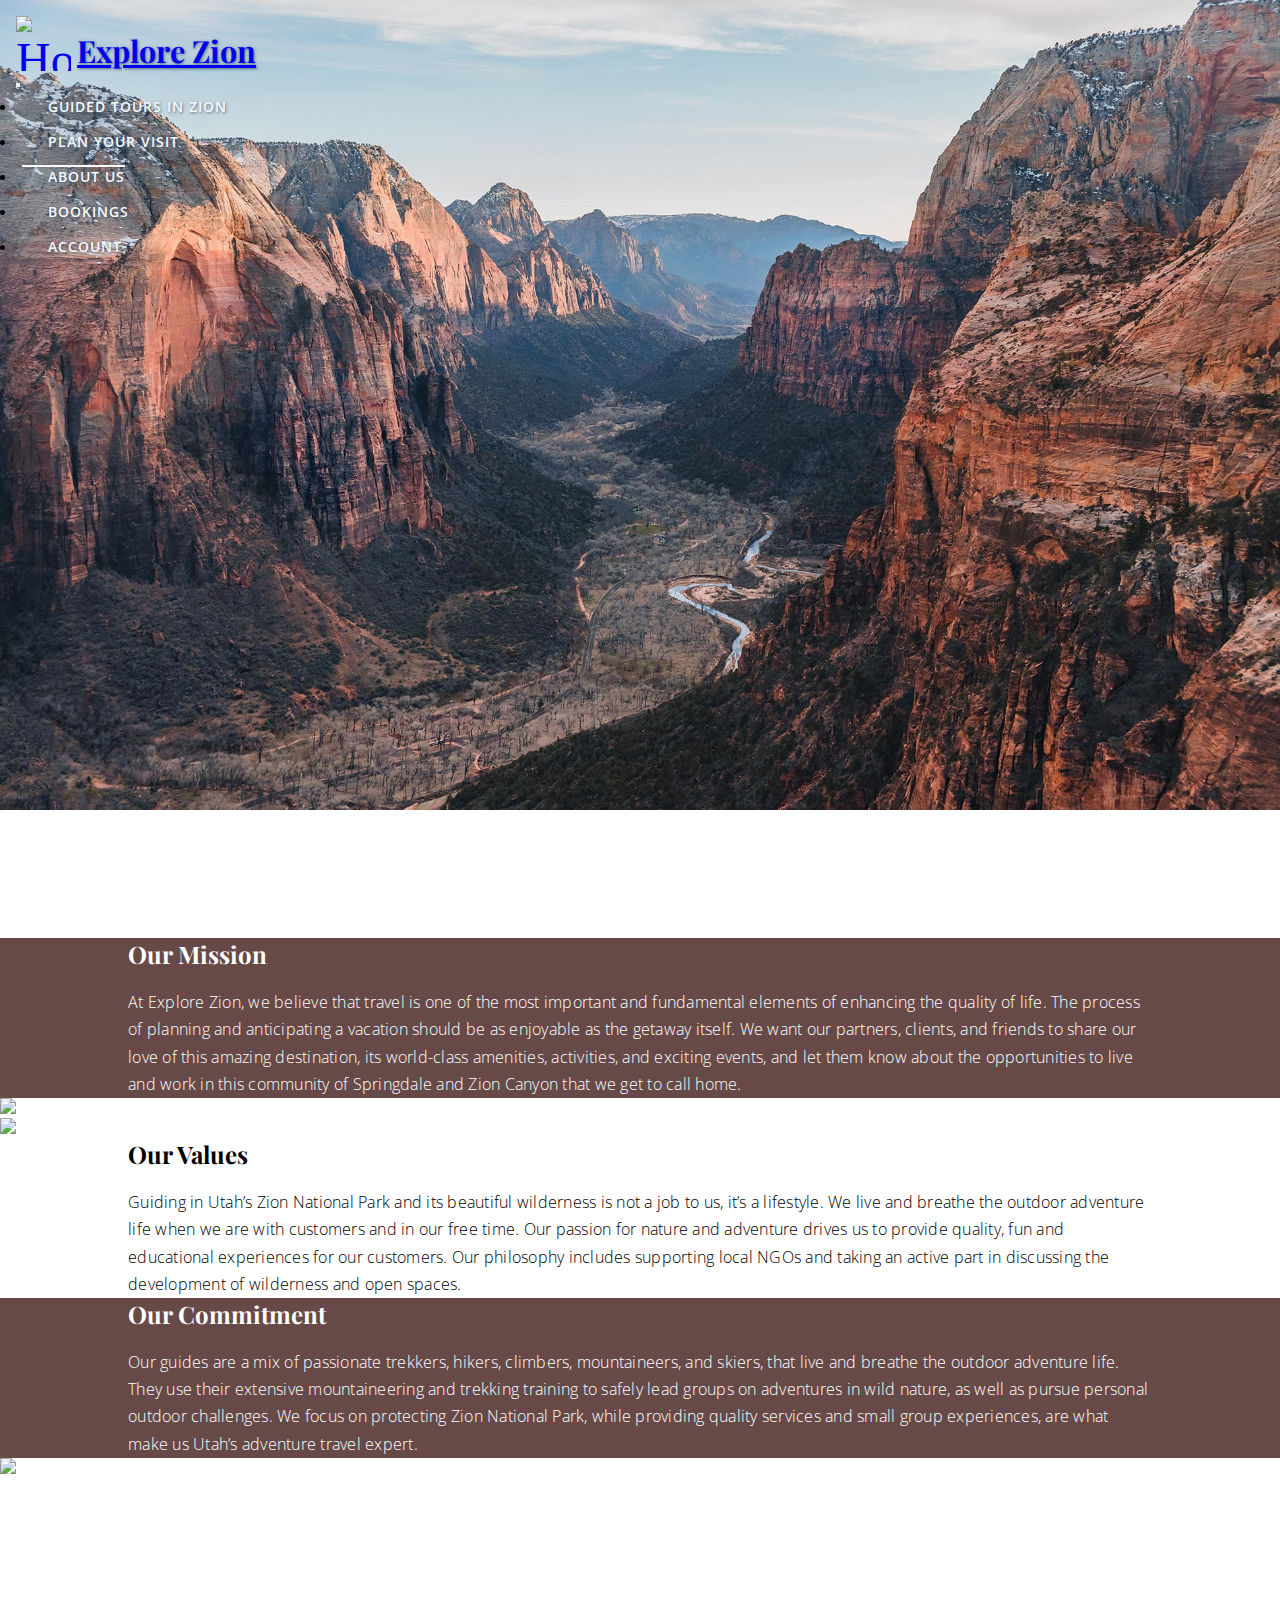
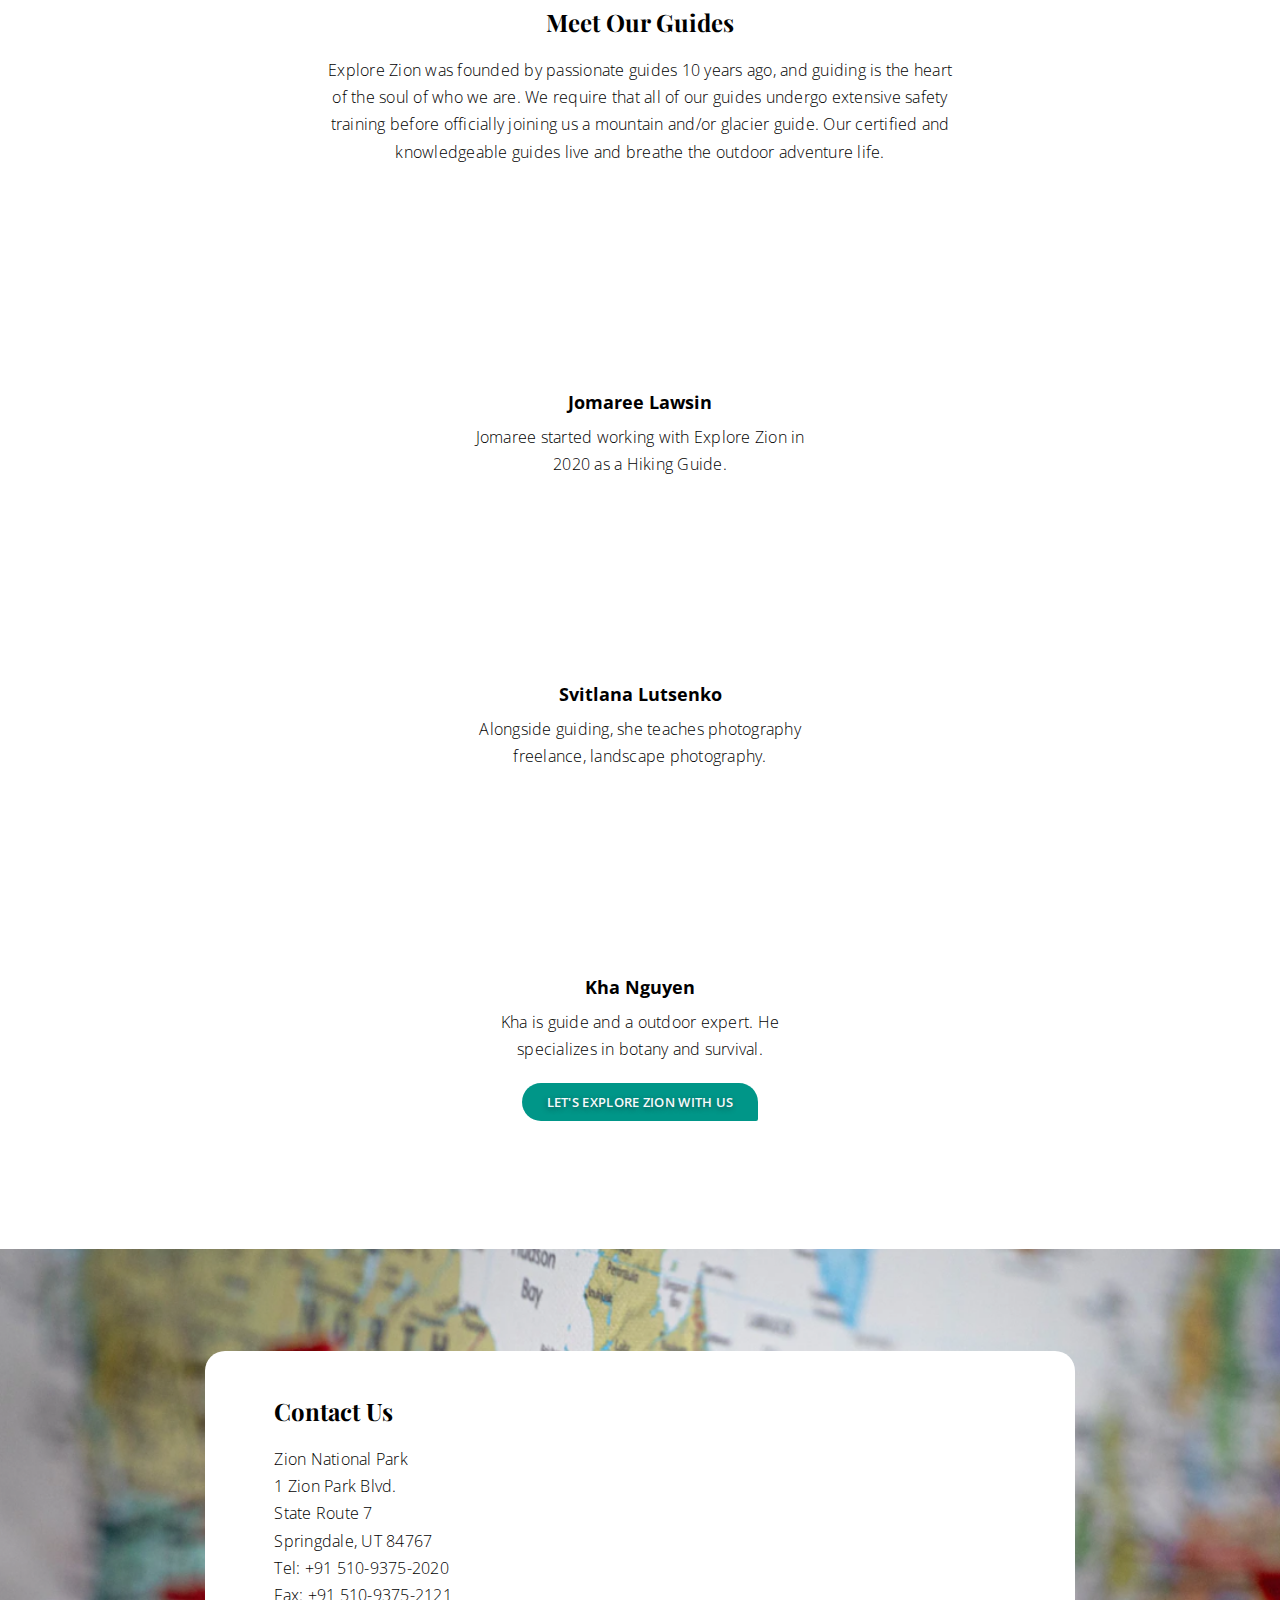
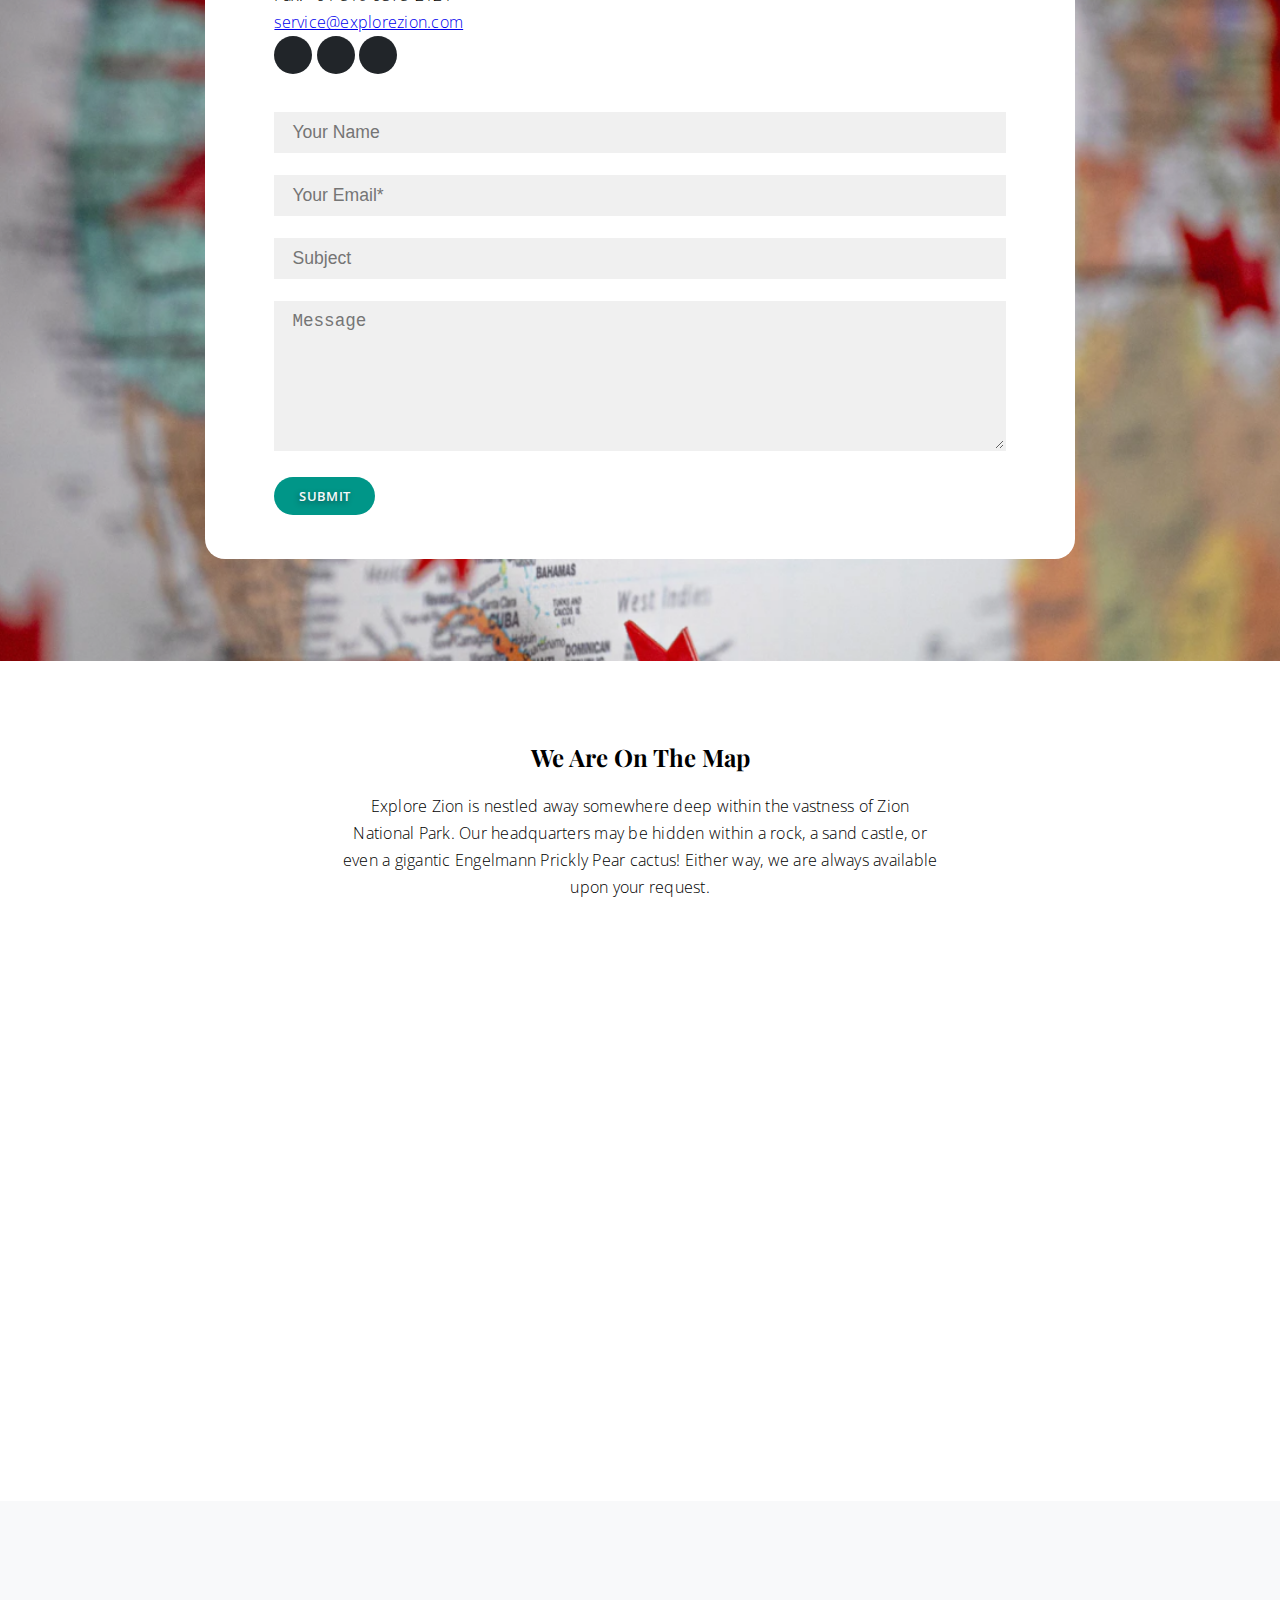
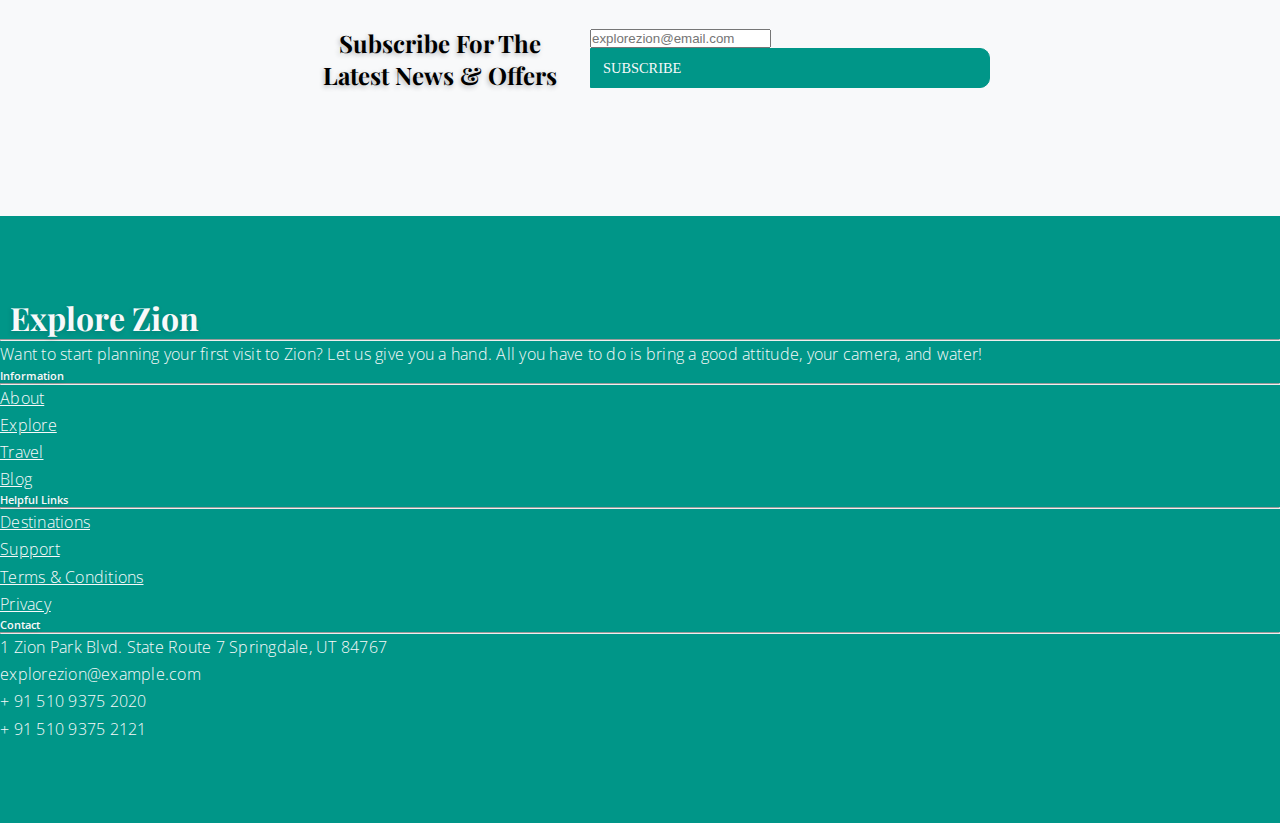
==== about-us.html @ 8e105938 "Kha's about us page - contact form" ====
<!doctype html>
<html lang="en">
<head>
    <!-- Required meta tags -->
    <meta charset="utf-8">
    <meta name="viewport" content="width=device-width, initial-scale=1">
    <link rel="stylesheet" href="css/main-styles.css">
    <link rel="stylesheet" href="css/media-queries/mq.css">
    <link href="fontawesome-free-5.15.1-web/css/all.min.css" rel="stylesheet">
    <link rel="stylesheet" href="css/about-us.css">
    <!--load all styles -->

    <!-- Lightbox -->
    <link href="css/lightbox.css" rel="stylesheet">

    <!-- Link Swiper's CSS -->
    <link rel="stylesheet" href="https://unpkg.com/swiper/swiper-bundle.min.css">

    <!-- Bootstrap CSS -->
    <link href="https://cdn.jsdelivr.net/npm/bootstrap@5.0.0-beta1/dist/css/bootstrap.min.css" rel="stylesheet" integrity="sha384-giJF6kkoqNQ00vy+HMDP7azOuL0xtbfIcaT9wjKHr8RbDVddVHyTfAAsrekwKmP1" crossorigin="anonymous">

    <!-- google fonts -->
    <link rel="preconnect" href="https://fonts.gstatic.com">
    <link href="https://fonts.googleapis.com/css2?family=Open+Sans:wght@300;400;600;700&family=Playfair+Display:wght@400;500;600;700;800&display=swap" rel="stylesheet">

    <title>Explore Zion - About Us</title>
</head>
<body>
<div class="container-fluid">

    <!--------------------------
      hero & navigation section
    ---------------------------->
    <header class="hero">
        <!-- navigation bar w/ bootstrap -->
        <nav class="navbar navbar-expand-lg navbar-dark">

            <!--  show this only on mobile to medium screens  -->
            <a class="navbar-brand" href="index.html">
                <img src="img/icons/main-logo.svg" width="30" height="30" class="p-d-inline-block align-top" alt="Home Page">
                <h2>Explore Zion</h2>
            </a>

            <button class="navbar-toggler " type="button" data-toggle="collapse" data-target="#navbarToggle" aria-controls="navbarToggle" aria-expanded="false" aria-label="Toggle navigation">
                <span class="navbar-toggler-icon"></span>
            </button>

            <!--  use flexbox utility classes to change how the child elements are justified  -->
            <div class="collapse navbar-collapse justify-content-between nav-link-container" id="navbarToggle">

                <!--   show this only lg screens and up   -->
                <span></span>

                <ul class="navbar-nav nav-links-middle">
                    <li class="nav-item guided-tours-link">
                        <a class="nav-link" href="guide-tours.html">Guided Tours In Zion</a>
                    </li>
                    <li class="nav-item visit-us-link">
                        <a class="nav-link" href="plan-your-visit.html">Plan Your Visit</a>
                    </li>
                    <li class="nav-item about-us-link">
                        <span class="nav-link selected">About Us</span>
                    </li>
                </ul>

                <ul class="navbar-nav nav-links-right">
                    <li class="nav-item bookings-link">
                        <a class="nav-link" href="#">Bookings
                        </a>
                    </li>
                    <li class="nav-item account-link">
                        <a class="nav-link" href="#">Account</a>
                    </li>
                </ul>
            </div>
        </nav>
    </header>

    <!----------------------------------
      main section - most popular tours
    ------------------------------------>
    <main class="p-about-us">
        <div class="container">
            <section class="s-whoweare">
                <div class="row g-0">
                    <div class="col-md brown">
                        <div class="text-inner">
                            <h2 class="s-title">Our Mission</h2>
                            <p>At Explore Zion, we believe that travel is one of the most important and fundamental elements of enhancing the quality of life. The process of planning and anticipating a vacation should be as enjoyable as the getaway itself. We want our partners, clients, and friends to share our love of this amazing destination, its world-class amenities, activities, and exciting events, and let them know about the opportunities to live and work in this community of Springdale and Zion Canyon that we get to call home.
                        </p>
                        </div>
                    </div>
                    <div class="col-md">
                        <img src="img/about-us/Banner-Our-Mission.jpg">
                    </div>
                </div>
                <div class="row g-0">
                    <div class="col-md">
                        <img src="img/about-us/Banner-Our-Values.jpg">
                    </div>
                    <div class="col-md">
                        <div class="text-inner">
                            <h2 class="s-title">Our Values</h2>
                            <p>Guiding in Utah’s Zion National Park and its beautiful wilderness is not a job to us, it’s a lifestyle. We live and breathe the outdoor adventure life when we are with customers and in our free time. Our passion for nature and adventure drives us to provide quality, fun and educational experiences for our customers.
                            Our philosophy includes supporting local NGOs and taking an active part in discussing the development of wilderness and open spaces.
                        </p>
                        </div>
                    </div>
                </div>
                <div class="row g-0">
                    <div class="col-md brown">
                        <div class="text-inner">
                            <h2 class="s-title">Our Commitment</h2>
                            <p>Our guides are a mix of passionate trekkers, hikers, climbers, mountaineers, and skiers, that live and breathe the outdoor adventure life. They use their extensive mountaineering and trekking training to safely lead groups on adventures in wild nature, as well as pursue personal outdoor challenges.
                            We focus on protecting Zion National Park, while providing quality services and small group experiences, are what make us Utah’s adventure travel expert.
                        </p>
                        </div>
                    </div>
                    <div class="col-md">
                        <img src="img/about-us/Banner-Our-Commitment.jpg">
                    </div>
                </div>
            </section>
            <section class="s-ourteam">
                <div class="section-header">
                    <h2 class="s-title">Meet Our Guides</h2>
                    <p>Explore Zion was founded by passionate guides 10 years ago, and guiding is the heart of the soul of who we are.
                        We require that all of our guides undergo extensive safety training before officially joining us a mountain and/or glacier guide.
                        Our certified and knowledgeable guides live and breathe the outdoor adventure life. </p>
                </div>
                <div class="row">
                    <div class="col-md guide jomaree">
                        <div class="img-area"></div>
                        <div class="img-text">
                            <h3 class="b-title">Jomaree Lawsin</h3>
                            <p>Jomaree started working with Explore Zion in 2020 as a Hiking Guide.</p>
                        </div>
                    </div>
                    <div class="col-md guide svitlana">
                        <div class="img-area"></div>
                        <div class="img-text">
                    <h4 class="b-title">Svitlana Lutsenko
                    </h4>
                            <p>Alongside guiding, she teaches photography freelance, landscape photography.</p>
                        </div>
                    </div>
                    <div class="col-md guide kha">
                        <div class="img-area"></div>
                        <div class="img-text">
                            <h3 class="b-title">Kha Nguyen</h3>
                            <p>Kha is guide and a outdoor expert. He specializes in botany and survival.</p>
                        </div>
                    </div>
                </div>
                <div class="button-inner"><a class="button accent" href="guide-tours.html" title="Our Guided Tours">LET'S EXPLORE ZION WITH US</a></div>
            </section>
        </div>
        <div class="s-contactus">
            <div class="container">
                <div class="row contact-us-block">
                    <div class="col-md">

                        <div class="contact-info">
                            <h2 class="s-title">Contact Us</h2>
                            <p>Zion National Park<br>
                                1 Zion Park Blvd.<br>
                                State Route 7<br>
                                Springdale, UT 84767<br>
                            </p>

                            <p>
                                Tel: +91 510-9375-2020<br>
                                Fax: +91 510-9375-2121<br>
                            </p>
                            <p class="email">
                                <a href="mailto:service@explorezion.com">service@explorezion.com</a>
                            </p>
                            <p class="social-links">
                                <a href="#"  class="social-link" target="_blank"><span class="fab fa-facebook-f"></span></a>
                                <a href="#" class="social-link" target="_blank"><span class="fab fa-twitter"></span></a>
                                <a href="#" class="social-link" target="_blank"><span class="fab fa-instagram"></span></a>
                            </p>
                        </div>
                    </div>
                    <div class="col-md">
                        <form>
                            <input type="text" class="field" placeholder="Your Name">
                            <input type="text" class="field" required placeholder="Your Email*">
                            <input type="text" class="field" placeholder="Subject">
                            <textarea placeholder="Message" class="field"></textarea>
                            <button class="button">Submit</button>
                        </form>
                    </div>
                </div>
            </div>
        </div>

        <div class="container">
            <section class="map-container">
                <div class="map-content">
                    <h2 class="s-title">We Are On The Map</h2>
                    <p>Explore Zion is nestled away somewhere deep within the vastness of Zion National Park. Our headquarters may be hidden within a rock, a sand castle, or even a gigantic Engelmann Prickly Pear cactus! Either way, we are always available upon your request.</p>
                </div>
                <iframe src="https://www.google.com/maps/embed?pb=!1m18!1m12!1m3!1d203063.40265533244!2d-113.18331938261385!3d37.32200958242842!2m3!1f0!2f0!3f0!3m2!1i1024!2i768!4f13.1!3m3!1m2!1s0x80caead08844f8d9%3A0x7c2e3a15aa3656f5!2sZion%20National%20Park!5e0!3m2!1sen!2sus!4v1607657678510!5m2!1sen!2sus" width="1000" height="400" frameborder="0" style="border:0;" allowfullscreen="" aria-hidden="false" tabindex="0"></iframe>
            </section>
        </div>

    </main>


    <!----------------------------------
      map of zion national park section
    ------------------------------------>


    <!-----------------------
      subscribe now - section
    ------------------------->
    <section class="sub-container">
        <h2>Subscribe For The Latest News & Offers</h2>
        <div class="input-group mb-3">
            <input type="text" class="form-control" placeholder="explorezion@email.com" aria-label="Recipient's username">
            <div class="input-group-append">
                <span class="input-group-text">Subscribe</span>
            </div>
        </div>
    </section>

    <!-----------------------
      footer - section
    ------------------------->

    <footer class="page-footer font-small unique-color-dark">
        <!-- Footer Links -->
        <div class="container text-center text-md-left">

            <!-- Grid row -->
            <div class="row">

                <!-- Grid column -->
                <div class="col-md-3 col-lg-4 col-xl-3 mx-auto mb-4">

                    <!-- Content -->
                    <h6 class="font-weight-bold footer-heading">Explore Zion</h6>
                    <hr class="deep-purple accent-2 mb-4 mt-0 d-inline-block mx-auto">
                    <p>Want to start planning your first visit to Zion? Let us give you a hand. All you have to do is bring a good attitude, your camera, and water!</p>

                </div>
                <!-- Grid column -->

                <!-- Grid column -->
                <div class="col-md-2 col-lg-2 col-xl-2 mx-auto mb-4">

                    <!-- Links -->
                    <h6 class="text-uppercase font-weight-bold">Information</h6>
                    <hr class="accent-2 mb-4 mt-0 d-inline-block mx-auto">
                    <p>
                        <a href="#!">About</a>
                    </p>
                    <p>
                        <a href="#!">Explore</a>
                    </p>
                    <p>
                        <a href="#!">Travel</a>
                    </p>
                    <p>
                        <a href="#!">Blog</a>
                    </p>

                </div>
                <!-- Grid column -->

                <!-- Grid column -->
                <div class="col-md-3 col-lg-2 col-xl-2 mx-auto mb-4">

                    <!-- Links -->
                    <h6 class="text-uppercase font-weight-bold">Helpful Links</h6>
                    <hr class="accent-2 mb-4 mt-0 d-inline-block mx-auto">
                    <p>
                        <a href="#!">Destinations</a>
                    </p>
                    <p>
                        <a href="#!">Support</a>
                    </p>
                    <p>
                        <a href="#!">Terms & Conditions</a>
                    </p>
                    <p>
                        <a href="#!">Privacy</a>
                    </p>

                </div>
                <!-- Grid column -->

                <!-- Grid column -->
                <div class="col-md-4 col-lg-3 col-xl-3 mx-auto mb-md-0 mb-4">

                    <!-- Links -->
                    <h6 class="text-uppercase font-weight-bold ">Contact</h6>
                    <hr class="deep-purple accent-2 mb-4 mt-0 d-inline-block mx-auto">
                    <p>
                        <i class="fas fa-home mr-3"></i>
                        1 Zion Park Blvd.
                        State Route 7
                        Springdale, UT 84767</p>
                    <p>
                        <i class="fas fa-envelope mr-3"></i> explorezion@example.com</p>
                    <p>
                        <i class="fas fa-phone mr-3"></i> + 91 510 9375 2020</p>
                    <p>
                        <i class="fas fa-print mr-3"></i> + 91 510 9375 2121</p>

                </div>
                <!-- Grid column -->

            </div>
            <!-- Grid row -->

        </div>
        <!-- Footer Links -->
    </footer>

</div> <!-- container-fluid-closure-->

<!-- Swiper JS -->
<script src="https://unpkg.com/swiper/swiper-bundle.min.js"></script>

<!-- jQuery first, then Popper.js, then Bootstrap JS -->
<script src="https://code.jquery.com/jquery-3.2.1.slim.min.js" integrity="sha384-KJ3o2DKtIkvYIK3UENzmM7KCkRr/rE9/Qpg6aAZGJwFDMVNA/GpGFF93hXpG5KkN" crossorigin="anonymous"></script>

<script src="https://cdnjs.cloudflare.com/ajax/libs/popper.js/1.12.9/umd/popper.min.js" integrity="sha384-ApNbgh9B+Y1QKtv3Rn7W3mgPxhU9K/ScQsAP7hUibX39j7fakFPskvXusvfa0b4Q" crossorigin="anonymous"></script>

<script src="https://maxcdn.bootstrapcdn.com/bootstrap/4.0.0/js/bootstrap.min.js" integrity="sha384-JZR6Spejh4U02d8jOt6vLEHfe/JQGiRRSQQxSfFWpi1MquVdAyjUar5+76PVCmYl" crossorigin="anonymous"></script>

<!-- lightbox -->
<script src="js/lightbox-plus-jquery.js"></script>

<script src="js/scripts.js"></script>
</body>
</html>
---- css/main-styles.css ----
/* 

 green: #009688
 brown: #674A48
 off-white: #f8f9fa - text
 black: #212529;


 baby blue: #53B4EB - For winter tabs
 orange: #FF9900 - For summer/fall tabs
 yellow: #FFC700 - For summer tabs

*/

*,
*::before,
*::after {
  box-sizing: border-box;
  padding: 0;
  margin: 0;
}

html, body {
    font-size: 1rem;
	font: inherit;
    vertical-align: baseline;
    overflow-x: hidden;
}

h1, h2, h3, h4, h5, h6 {
    font-family: 'Playfair Display', serif;
}

p {
    font-family: 'Open Sans', sans-serif;
    line-height: 1.7;
    letter-spacing: .25px;
    font-weight: 300;
}

/*************************
LAYOUT / REUSABLE COMPONENTS
**************************/

.button {
    background-color: #009688;
    border-radius: 20px;
    color: #f8f9fa;
    display: inline-block;
    font-family: 'Open Sans', sans-serif;
    font-size: .8rem;
    font-weight: 600;
    letter-spacing: 0.3px;
    padding: 10px 25px;
    text-align: center;
    text-decoration: none;
    text-transform: uppercase;
    text-shadow: -1px 2px 5px rgba(29, 37, 45, 0.5);
    border: none;
}

.button:hover {
    color: #f8f9fa;
    background-color: #057167;
}

.button.accent {
    border-radius: 20px 20px 2px 20px;
}

.button.accent:hover {
    border-radius: 20px;
    transition: all .6s ease-in-out;
}


/*************************
HERO / LANDING PAGE SECTION
**************************/
/* Use psuedo class to apply filter onto image otherwise the brightness filter will also apply to text */

.container-fluid {
    padding: 0 0 !important;
    overflow-x: hidden;
}

.hero {
    width: 100%;
    height: 90vh;
    background: url("../img/hero/hero-zion-1920x1200.jpg");
    background-repeat: no-repeat;
    background-size: cover;
    background-position: center center;
    /* filter: brightness(90%); */
}

.hero-content {
    content: "";
    position: absolute;
    bottom: 23%;
    left: 10%;
    width: 100%;
    height: 350px;
}

.hero-content .hero-title {
    color: #f8f9fa;
    font-size: 70px;
    margin-bottom: .3em;
    line-height: 77px;
    letter-spacing: 1px;
    text-shadow: -1px 2px 5px rgb(29 37 45 / 65%);
}

.hero-content .hero-desc {
    color: #f8f9fa;
    margin-bottom: 2em;
    width: 52ch;
    font-weight: 400;
    text-shadow: -1px 2px 5px rgb(29 37 45 / 100%);
}

.hero-content .hero-button {
    background-color: #009688;
    border-radius: 20px 20px 2px 20px;
    color: #f8f9fa;
    display: block;
    font-family: 'Open Sans', sans-serif;
    font-size: .8rem;
    font-weight: 600;
    letter-spacing: 0.3px;
    padding: 12px 6px 12px 6px;
    text-align: center;
    text-decoration: none;
    text-transform: uppercase;
    width: 285px;
    text-shadow: -1px 2px 5px rgba(29, 37, 45, 0.5);
}

.hero-button:hover {
    border-radius: 100px;
    transition: all .6s ease-in-out;
}

/*************************
       NAVIGATION BAR
**************************/
.navbar {
    height: 12vh;
    padding: 1em;
}

.navbar-brand {
    font-size: 3rem;
    display: flex;
}

.navbar img {
    height: 55px;
    width: 55px;
}

.navbar-brand h2 {
    display: flex;
    align-items: flex-end;
    font-size: 1.9rem;
    padding-left: .2em;
    text-shadow: 1px 1px 3px rgba(57, 81, 107, 0.75);
}

#navbarToggle > ul > li {
    padding: .4em;
}

#navbarToggle .nav-link {
    color: #f8f9fa;
    font-family: 'Open Sans', sans-serif;
    font-size: .9rem;
    font-weight: 600;
    letter-spacing: 1px;
    text-decoration: none;
    text-transform: uppercase;
    text-shadow: 1px 1px 3px rgba(57, 81, 107, 0.75);
}

#navbarToggle .nav-link:hover,
#navbarToggle .nav-link.selected {
    border-top: 2px solid #f8f9fa;
    margin-top: -2px;
}

#navbarToggle .nav-link.selected {
    cursor: default;
}



.guided-tours-link .nav-link:before {
    content: "\f5eb";
    font-family: "Font Awesome 5 Free";
    padding: 0 10px 0 0;
    font-size: 1.2rem;
}

.visit-us-link .nav-link:before {
    content: "\f4d7";
    font-family: "Font Awesome 5 Free";
    padding: 0 10px 0 0;
    font-size: 1.2rem;
}

.about-us-link .nav-link:before {
    content: "\f1e5";
    font-family: "Font Awesome 5 Free";
    padding: 0 10px 0 0;
    font-size: 1.2rem;
}

.bookings-link a::before {
    content: "\f07a";
    font-family: "Font Awesome 5 Free";
    padding: 0 10px 0 0;
    font-size: 1.2rem;
}

.account-link a::before {
    content: "\f2bd";
    font-family: "Font Awesome 5 Free";
    padding: 0 10px 0 0;
    font-size: 1.2rem;
}

/*************************************
    main-section most-popular-tours
**************************************/
.main-content {
    /* border: 3px solid red; */
    display: flex;
    justify-content: center;
    height: 100%;
    margin: auto;
}

.popular-tour-container {
    /* border: 3px solid green; */
    display: flex;
    justify-content: space-around;
    align-items: center;
    justify-items: flex-start;
    flex-wrap: wrap;
}

/* left  */
.box-left {
    /* border: 3px solid blue; */
    display: flex;
    flex-direction: column;
    margin: auto;
    margin-top: 3em;
    max-width: 650px;
    padding: 3em;
}

.box-left .popular-tour-title h3 {
    margin-left: 1em;
    padding-bottom: .7em;
    font-size: 2rem;
    font-weight: 500;
    /* text-shadow: -1px 2px 5px rgb(29 37 45 / 0.30); */
}

.tour-images-box {
    display: flex;
    flex-wrap: wrap;
    justify-content: space-evenly;
}

.tour-images-box .tour-images {
    padding: .5em;
}

.tour-images-box .tour-images img {
    height: 230px;
    width: 230px;
    transition: transform .3s;
}

.tour-images-box .tour-images img:hover {
    transform: scale(1.05);
}

.tour-images-box .tour-images a {
    color: #009688;
}

.tour-images-box .tour-images a h6 {
    font-size: .9rem;
    font-weight: 500;
    padding: .6em 0;
    font-family: 'Open Sans', sans-serif;
}

/* right */
.box-right {
    /* border: 3px solid orange; */
    display: flex;
    flex-direction: column;
    margin: auto;
}

.current-offer-img img {
    height: 450px;
}

.current-offer-title h3 {
    font-weight: 500;
    padding: .5em 0;
    /* text-shadow: -1px 2px 5px rgb(29 37 45 / 0.30); */
}

.current-offer-paragraph p {
    width: 38ch;
}

.current-offer-button .offer-button {
    background-color: #009688;
    border-radius: 20px 20px 2px 20px;
    color: #f8f9fa;
    display: block;
    font-family: 'Open Sans', sans-serif;
    font-size: .8rem;
    font-weight: 600;
    letter-spacing: 0.3px;
    padding: 10px 6px 10px 6px;
    margin-top: 1em;
    text-align: center;
    text-decoration: none;
    text-transform: uppercase;
    width: 255px;
    text-shadow: -1px 2px 5px rgba(29, 37, 45, 0.5);
}

.offer-button:hover {
    border-radius: 100px;
    transition: all .6s ease-in-out;
}

/* 
 horizontal line
*/

body > div > hr {
    border-bottom: 1px solid #212529;
    width: 50%;
    margin: 1em auto;
}

/*******************************
   destination gallery section
********************************/
.dest-gallery-container {
    display: flex;
    flex-direction: column;
    justify-content: center;
    align-items: center;
}

/* destination description */
.dest-content {
    width: 600px;
    margin-top: 5em;
    display: flex;
    flex-direction: column;
}

.dest-content h2 {
    display: flex;
    justify-content: center;
    padding-bottom: .8em;
}

.dest-content p {
    text-align: center;
}

/* swiper */
.swiper-container {
    width: 70%;
    height: 500px;
    margin-top: 50px;
    position: relative;
    padding: 0 60px
}
  
  .arrow-left {
    position: absolute;
    top: 50%;
    left: 0;
  }
  
  .arrow-right {
    position: absolute;
    top: 50%;
    right: 0;
  }

.swiper-container .swiper-slide img {
    height: 400px;
}

.swiper-container-horizontal>.swiper-pagination-bullets, .swiper-pagination-custom, .swiper-pagination-fraction {
    bottom: 40px !important;
}

.swiper-button-prev {
    background-color: white;
}

.swiper-button-next:after, .swiper-container-rtl .swiper-button-prev:after {
    content: 'next';
    color: white;
    margin-bottom: 2em;
    font-weight: bolder;
}

.swiper-button-prev:after, .swiper-container-rtl .swiper-button-next:after {
    content: 'prev';
    color: white;
    margin-bottom: 2em;
    font-weight: bolder;
}

/************************************
   map of zion national park section
*************************************/
.map-container {
    display: flex;
    flex-direction: column;
    justify-content: center;
    align-items: center;
}

.map-content {
    max-width: 600px;
    margin-top: 5em;
    display: flex;
    flex-direction: column;
}

.map-container h2 {
    padding-bottom: .8em;
    display: flex;
    justify-content: center;
    padding-bottom: .8em;
}

.map-content p {
    text-align: center;
}

iframe {
    margin: 50px 50px 150px 50px;
    max-width: 100%;
}

/**************************
   subscribe now - section
***************************/
.sub-container {
    height: 35vh;
    background-color: #f8f9fa;
    display: flex;
    justify-content: center;
    align-items: center;
}
.sub-container > div {
    width: 400px;
}

.sub-container > h2 {
    width: 20ch;
    text-align: center;
    padding: 1em;
    text-shadow: -1px 2px 5px rgb(29 37 45 / 30%);
}

.input-group-text {
    display: flex;
    align-items: center;
    padding: .375rem .75rem;
    font-size: .9rem !important;
    font-weight: 400;
    line-height: 1.5;
    color: #f8f9fa !important;
    text-transform: uppercase !important;
    text-align: center;
    white-space: nowrap;
    background-color: #009688 !important;
    border: 1px solid #009688 !important;
    border-radius: 0px 10px 10px 0px !important;
    height: 40px;
    cursor: pointer;
}

/*********************
   footer - section
**********************/
.page-footer {
    background-color: #009688;
}

.page-footer .container {
    padding: 5em 0;
}

.col-md-3.col-lg-4.col-xl-3.mx-auto.mb-4,
.col-md-2.col-lg-2.col-xl-2.mx-auto.mb-4,
.col-md-3.col-lg-2.col-xl-2.mx-auto.mb-4,
.col-md-4.col-lg-3.col-xl-3.mx-auto.mb-md-0.mb-4 {
    text-align: left;
    color: #f8f9fa;
}

.col-md-2.col-lg-2.col-xl-2.mx-auto.mb-4 > p > a,
.col-md-3.col-lg-2.col-xl-2.mx-auto.mb-4 > p > a {
    color: #f8f9fa;
}

.col-md-2.col-lg-2.col-xl-2.mx-auto.mb-4 > h6,
.col-md-3.col-lg-2.col-xl-2.mx-auto.mb-4 > h6,
.col-md-4.col-lg-3.col-xl-3.mx-auto.mb-md-0.mb-4 > h6 {
    font-family: 'Open Sans', sans-serif;
    font-weight: 600;
    text-shadow: -1px 2px 5px rgb(29 37 45 / 20%);
    margin: 0;
}

.col-md-3.col-lg-4.col-xl-3.mx-auto.mb-4 > h6 {
    font-size: 2rem;
    text-shadow: -1px 2px 5px rgb(29 37 45 / 20%);
}

.footer-heading::before {
    content: url("../img/icons/main-logo.svg");
    padding: 0 10px 0 0;
}
---- css/about-us.css ----
.s-whoweare {
    margin: 10% auto;
}

.s-whoweare img {
    width: 100%;
}

.s-whoweare .brown {
    background-color: #674A48;
    color: #fff;
}

.s-whoweare .text-inner {
    display: flex;
    flex-direction: column;
    height: 100%;
    justify-content: center;
    padding-left: 10%;
    padding-right: 10%;
}


/* Our Team */

.s-ourteam {
    margin: 10% auto;
}

.s-ourteam .section-header {
    max-width: 640px;
    margin: 10% auto 20px;
    text-align: center;
}

.s-title {
    padding-bottom: .8em;
}

.s-ourteam .guide {
    text-align: center;
}

.s-ourteam .b-title {
    font-family: 'Open Sans', sans-serif;
    font-weight: bold;
    font-size: 18px;
    margin: 10px auto;
}

.img-text {
    max-width: 350px;
    margin: auto;
}

.s-ourteam .img-area{
    margin: 20px auto;
    display: inline-block;
    width: 150px;
    height: 150px;
    background-size: contain;
    background-repeat: no-repeat;
}
.jomaree .img-area{
    background-image: url(../img/about-us/Team-JomareeLawsin.png)
}
.svitlana .img-area{
    background-image: url(../img/about-us/Team-SvitlanaLutsenko.png)
}
.kha .img-area{
    background-image: url(../img/about-us/Team-KhaNguyen.png)
}

.s-ourteam .button-inner {
    margin: 20px auto;
    text-align: center;
}



/* Contact Us form */

.s-contactus {
    margin: 10% auto 0;
    padding: 8% 16%;
    background: url("../img/about-us/map.png") no-repeat center;
    background-size: cover;
}
.contact-us-block {
    background: white;
    border-radius: 20px;
    padding: 5% 8%;
}
.social-links {
    margin-bottom: 30px;
}
.social-link {
    background: #212529;
    color: white;
    padding: 10px;
    border-radius: 50%;
    width: 38px;
    height: 38px;
    text-decoration: none;
    text-align: center;
    display: inline-block;
}
.social-link .fab {
    color: white;
    font-size: 18px;
    display: block;
}

/*.container_4{*/
/*    position: relative;*/
/*    width: 100%;*/
/*    height: 100%;*/
/*    display: flex;*/
/*    justify-content: center;*/
/*    align-items: center;*/
/*    padding: 20px 100px;*/
/*}*/

/*.container_4:after{*/
/*    content: '';*/
/*    position: absolute;*/
/*    width: 100%;*/
/*    height: 100%;*/
/*    left: 0;*/
/*    top: 0;*/
/*    background: url("../img/about-us/map.png") no-repeat center;*/
/*    background-size: cover;*/
/*    !*filter: blur(50px);*!*/
/*    z-index: -1;*/
/*}*/
/*.contact-box{*/
/*    max-width: 850px;*/
/*    display: grid;*/
/*    grid-template-columns: repeat(2, 1fr);*/
/*    justify-content: center;*/
/*    align-items: center;*/
/*    text-align: center;*/
/*    background-color: #fff;*/
/*    box-shadow: 0px 0px 19px 5px rgba(0,0,0,0.19);*/
/*    border-radius: 10px;*/

/*}*/

/*.left{*/
/*    !* background: url("img/bg.jpg") no-repeat center;*!*/
/*    background: none;*/
/*    background-size: cover;*/
/*    height: 100%;*/
/*    padding: 0px 40px 0px;*/
/*    margin: auto auto 20px;*/
/*    padding-top: 25px;*/
/*}*/
/*h2 {*/
/*    font-family: 'Playfair Display', serif;*/
/*}*/



.right{
    padding: 25px 40px;
}
.field{
    width: 100%;
    border: 2px solid rgba(0, 0, 0, 0);
    outline: none;
    background-color: rgba(230, 230, 230, 0.6);
    padding: 0.5rem 1rem;
    font-size: 1.1rem;
    margin-bottom: 22px;
    transition: .3s;
}

.field:hover{
    background-color: rgba(0, 0, 0, 0.1);
}

textarea{
    min-height: 150px;
}

.btn{
    width: 100%;
    padding: 0.5rem 1rem;
    background-color: #009688;
    color: #fff;
    font-size: 1.1rem;
    border: none;
    outline: none;
    cursor: pointer;
    transition: .3s;
}

.btn:hover{
    background-color: #27ae60;
}

.field:focus{
    border: 2px solid rgba(30,85,250,0.47);
    background-color: #fff;
}

@media screen and (max-width: 880px){
    .contact-box{
        grid-template-columns: 1fr;
    }
    .left{
        height: 230px;
    }

}


@media screen and (max-width: 620px) {

    .p-about-us {
        font-size: 14px;
    }

    .s-title {
        margin-top: 10px;
        margin-bottom: 10px;
        padding-bottom: 0;
    }
    .s-whoweare .text-inner {
        padding: 8%;
    }
    .guide {
        display: flex;
        flex-direction: row;
    }
    .s-ourteam .img-area {
        width: 80px;
        height: 80px;
    }
    .s-ourteam .img-text {
        text-align: left;
        padding-left: 10px;
    }
    .s-ourteam .b-title {
        margin-bottom: 0;
    }
    .s-ourteam .section-header {
        text-align: left;
    }

    .s-contactus {
        padding: 8%;
    }
    .contact-us-block {
        padding: 5% 5% 10%;
    }
}
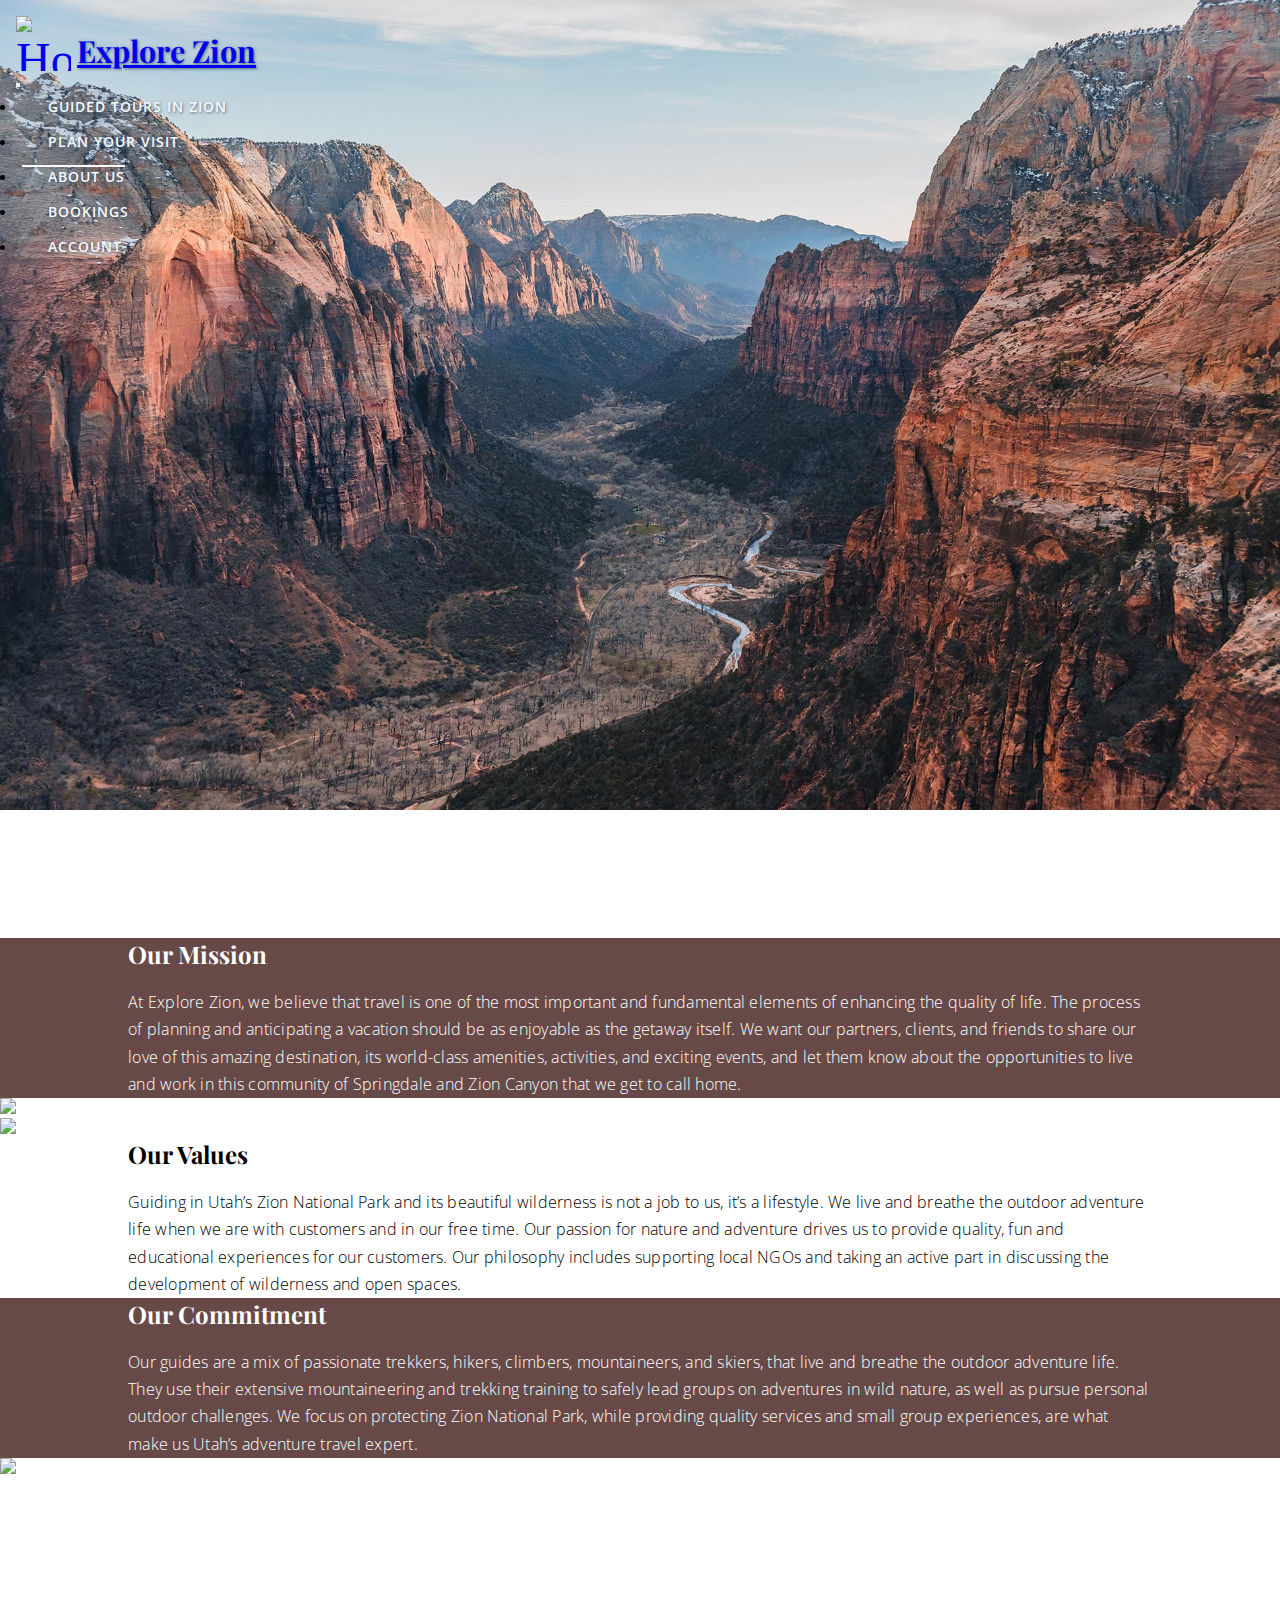
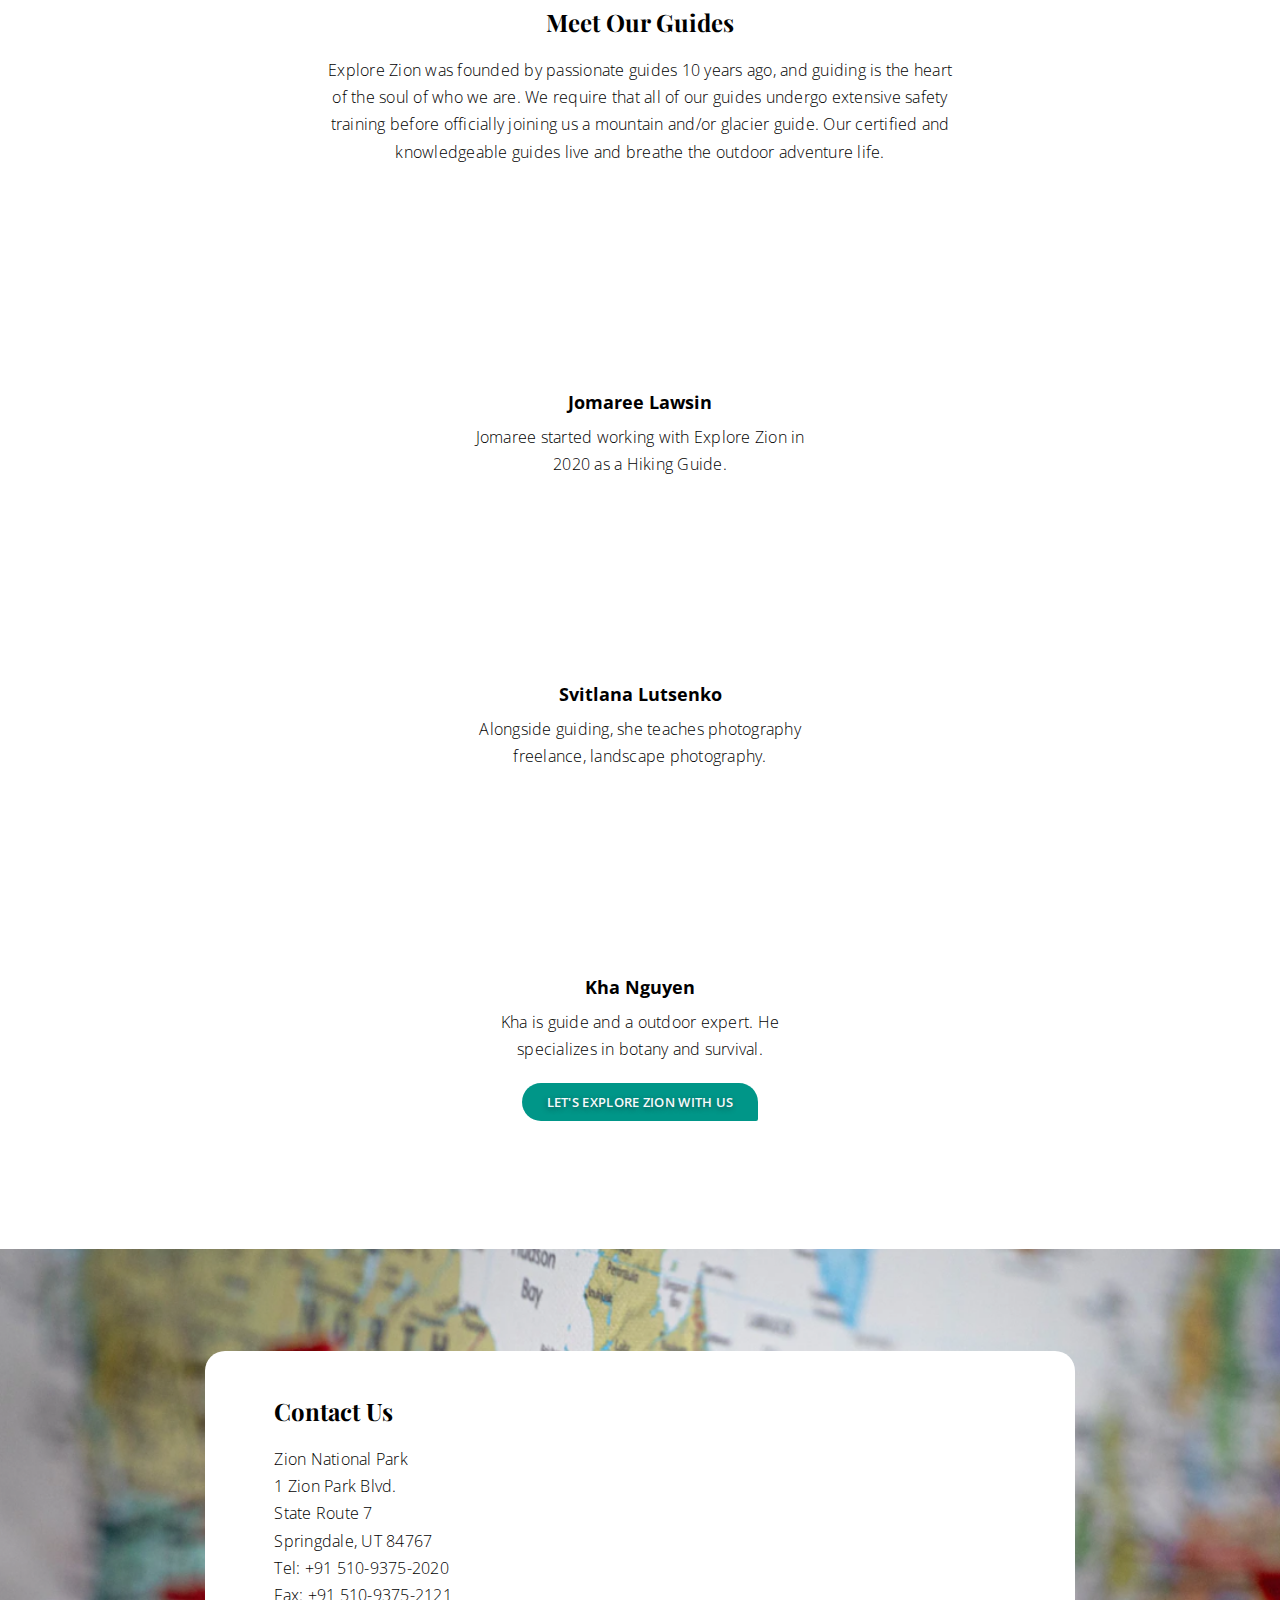
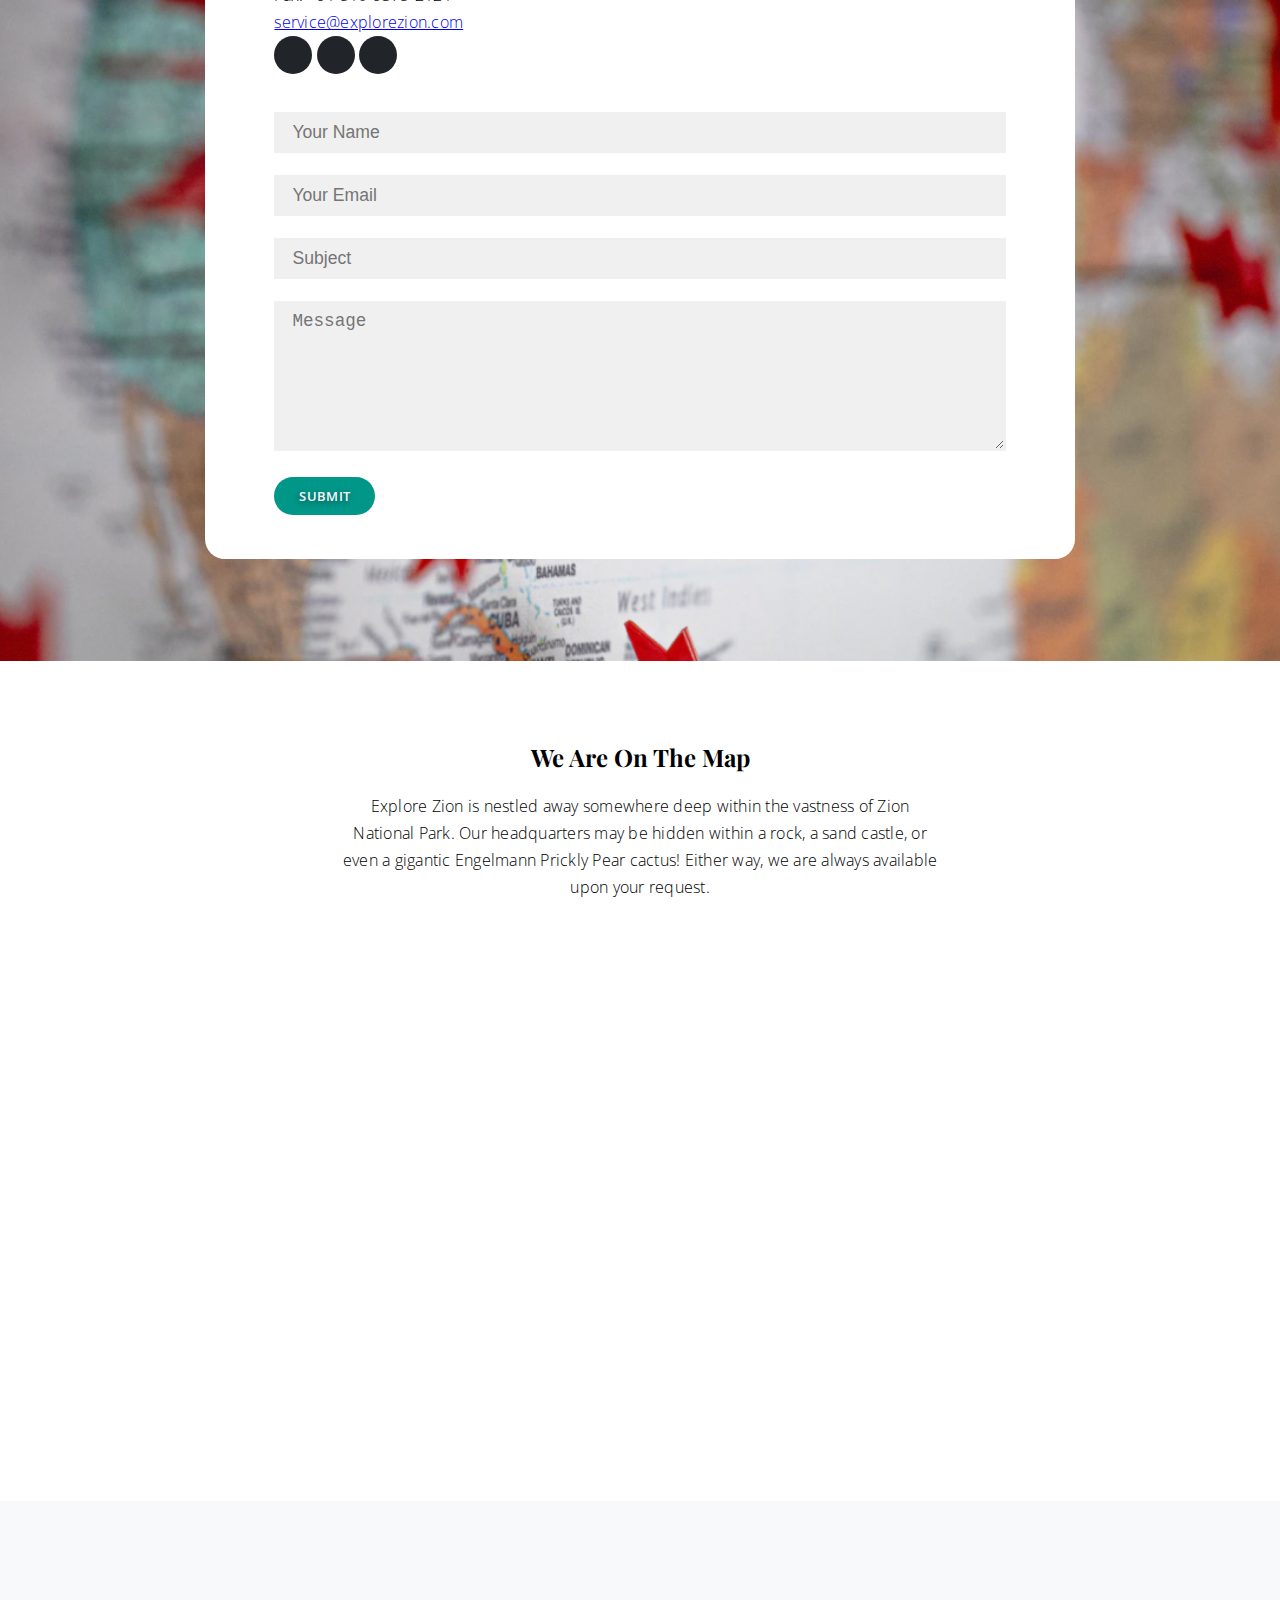
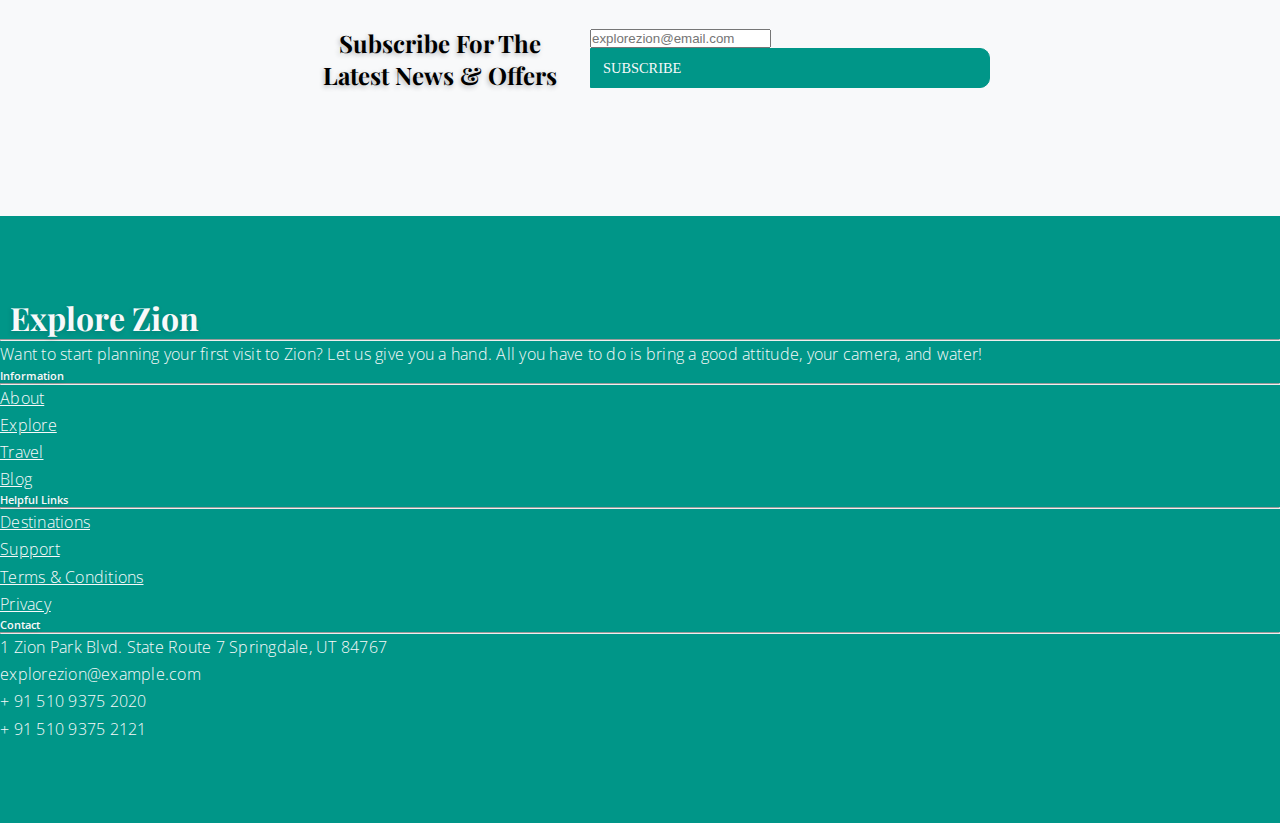
==== commit 1de458e0: "Kha's about us page - contact form" ====
--- a/about-us.html
+++ b/about-us.html
@@ -184,10 +184,10 @@
                     </div>
                     <div class="col-md">
                         <form>
-                            <input type="text" class="field" placeholder="Your Name">
-                            <input type="text" class="field" required placeholder="Your Email*">
-                            <input type="text" class="field" placeholder="Subject">
-                            <textarea placeholder="Message" class="field"></textarea>
+                            <input type="text" class="field" required placeholder="Your Name">
+                            <input type="text" class="field" required placeholder="Your Email">
+                            <input type="text" class="field" required placeholder="Subject">
+                            <textarea placeholder="Message" required class="field"></textarea>
                             <button class="button">Submit</button>
                         </form>
                     </div>
@@ -322,19 +322,5 @@
 
 </div> <!-- container-fluid-closure-->
 
-<!-- Swiper JS -->
-<script src="https://unpkg.com/swiper/swiper-bundle.min.js"></script>
-
-<!-- jQuery first, then Popper.js, then Bootstrap JS -->
-<script src="https://code.jquery.com/jquery-3.2.1.slim.min.js" integrity="sha384-KJ3o2DKtIkvYIK3UENzmM7KCkRr/rE9/Qpg6aAZGJwFDMVNA/GpGFF93hXpG5KkN" crossorigin="anonymous"></script>
-
-<script src="https://cdnjs.cloudflare.com/ajax/libs/popper.js/1.12.9/umd/popper.min.js" integrity="sha384-ApNbgh9B+Y1QKtv3Rn7W3mgPxhU9K/ScQsAP7hUibX39j7fakFPskvXusvfa0b4Q" crossorigin="anonymous"></script>
-
-<script src="https://maxcdn.bootstrapcdn.com/bootstrap/4.0.0/js/bootstrap.min.js" integrity="sha384-JZR6Spejh4U02d8jOt6vLEHfe/JQGiRRSQQxSfFWpi1MquVdAyjUar5+76PVCmYl" crossorigin="anonymous"></script>
-
-<!-- lightbox -->
-<script src="js/lightbox-plus-jquery.js"></script>
-
-<script src="js/scripts.js"></script>
 </body>
 </html>--- a/css/about-us.css
+++ b/css/about-us.css
@@ -111,59 +111,6 @@
     display: block;
 }
 
-/*.container_4{*/
-/*    position: relative;*/
-/*    width: 100%;*/
-/*    height: 100%;*/
-/*    display: flex;*/
-/*    justify-content: center;*/
-/*    align-items: center;*/
-/*    padding: 20px 100px;*/
-/*}*/
-
-/*.container_4:after{*/
-/*    content: '';*/
-/*    position: absolute;*/
-/*    width: 100%;*/
-/*    height: 100%;*/
-/*    left: 0;*/
-/*    top: 0;*/
-/*    background: url("../img/about-us/map.png") no-repeat center;*/
-/*    background-size: cover;*/
-/*    !*filter: blur(50px);*!*/
-/*    z-index: -1;*/
-/*}*/
-/*.contact-box{*/
-/*    max-width: 850px;*/
-/*    display: grid;*/
-/*    grid-template-columns: repeat(2, 1fr);*/
-/*    justify-content: center;*/
-/*    align-items: center;*/
-/*    text-align: center;*/
-/*    background-color: #fff;*/
-/*    box-shadow: 0px 0px 19px 5px rgba(0,0,0,0.19);*/
-/*    border-radius: 10px;*/
-
-/*}*/
-
-/*.left{*/
-/*    !* background: url("img/bg.jpg") no-repeat center;*!*/
-/*    background: none;*/
-/*    background-size: cover;*/
-/*    height: 100%;*/
-/*    padding: 0px 40px 0px;*/
-/*    margin: auto auto 20px;*/
-/*    padding-top: 25px;*/
-/*}*/
-/*h2 {*/
-/*    font-family: 'Playfair Display', serif;*/
-/*}*/
-
-
-
-.right{
-    padding: 25px 40px;
-}
 .field{
     width: 100%;
     border: 2px solid rgba(0, 0, 0, 0);
@@ -183,35 +130,9 @@
     min-height: 150px;
 }
 
-.btn{
-    width: 100%;
-    padding: 0.5rem 1rem;
-    background-color: #009688;
-    color: #fff;
-    font-size: 1.1rem;
-    border: none;
-    outline: none;
-    cursor: pointer;
-    transition: .3s;
-}
-
-.btn:hover{
-    background-color: #27ae60;
-}
-
 .field:focus{
     border: 2px solid rgba(30,85,250,0.47);
     background-color: #fff;
-}
-
-@media screen and (max-width: 880px){
-    .contact-box{
-        grid-template-columns: 1fr;
-    }
-    .left{
-        height: 230px;
-    }
-
 }
 
 
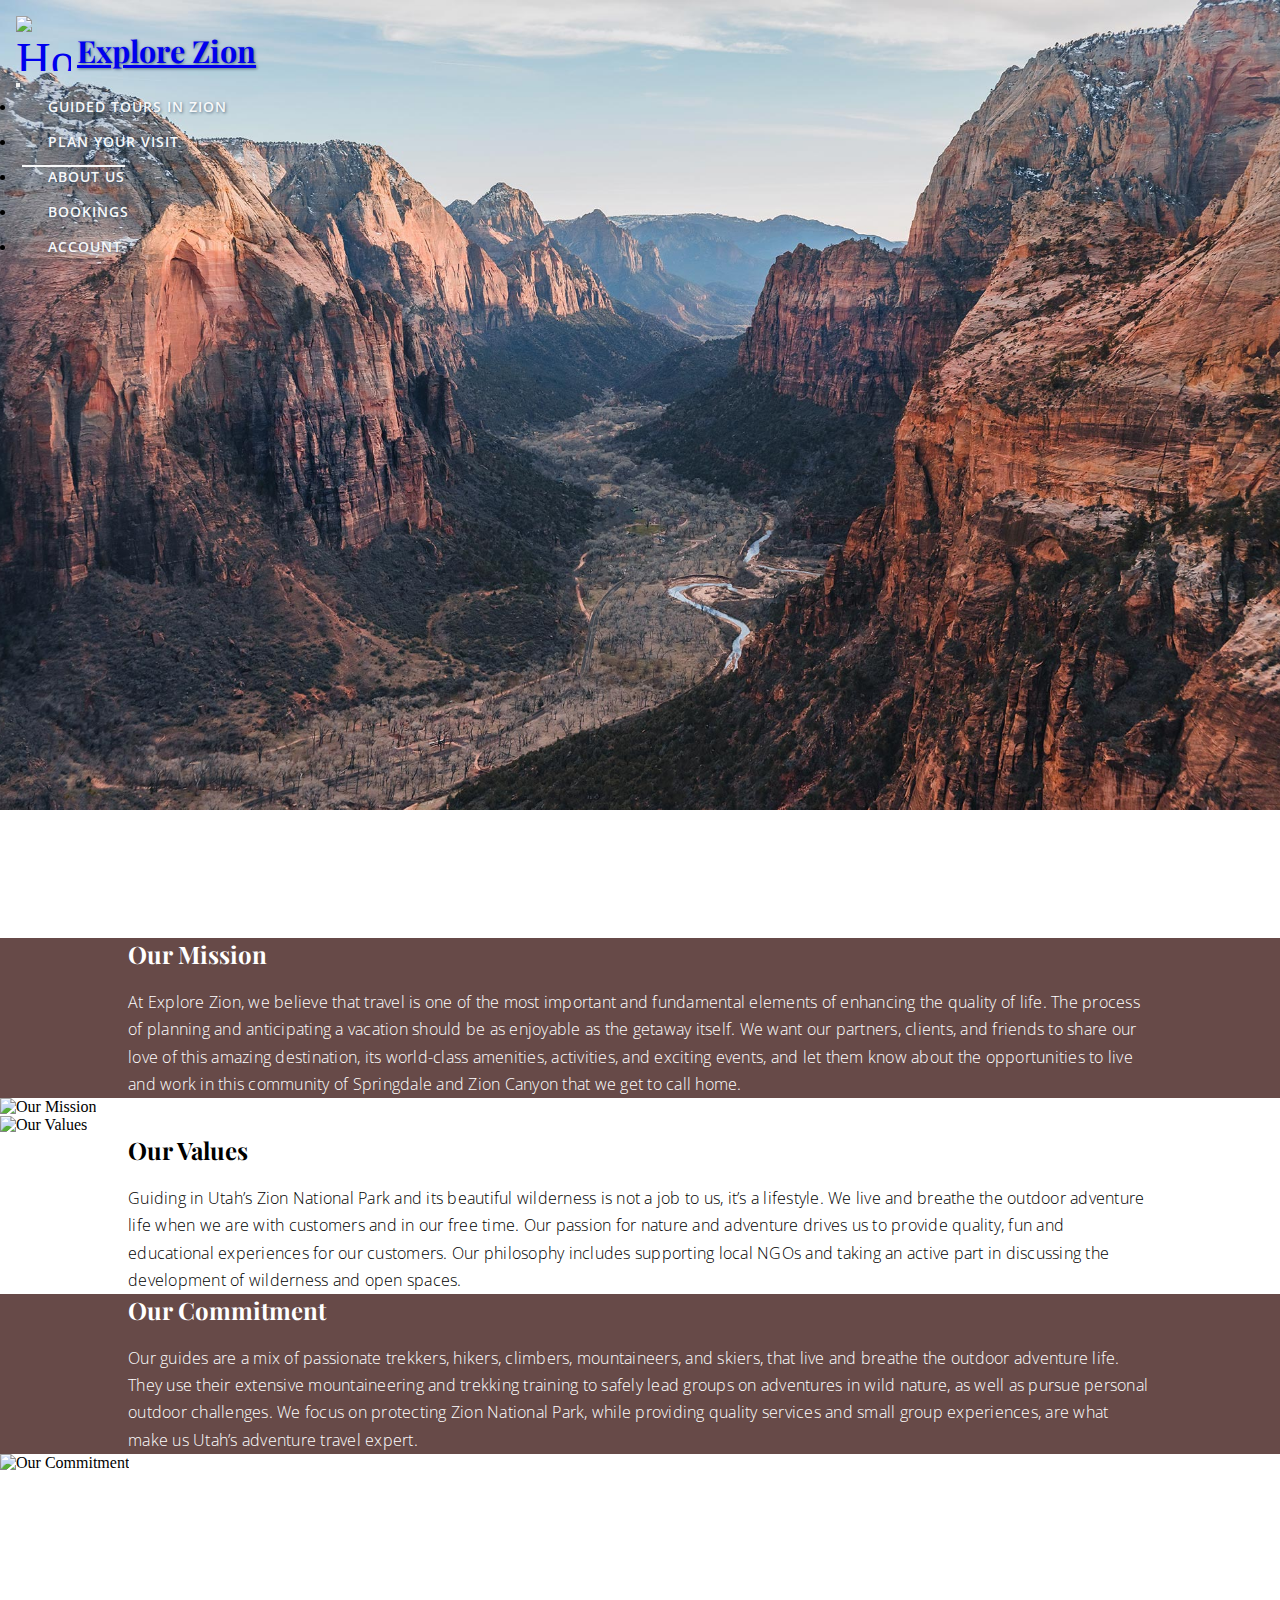
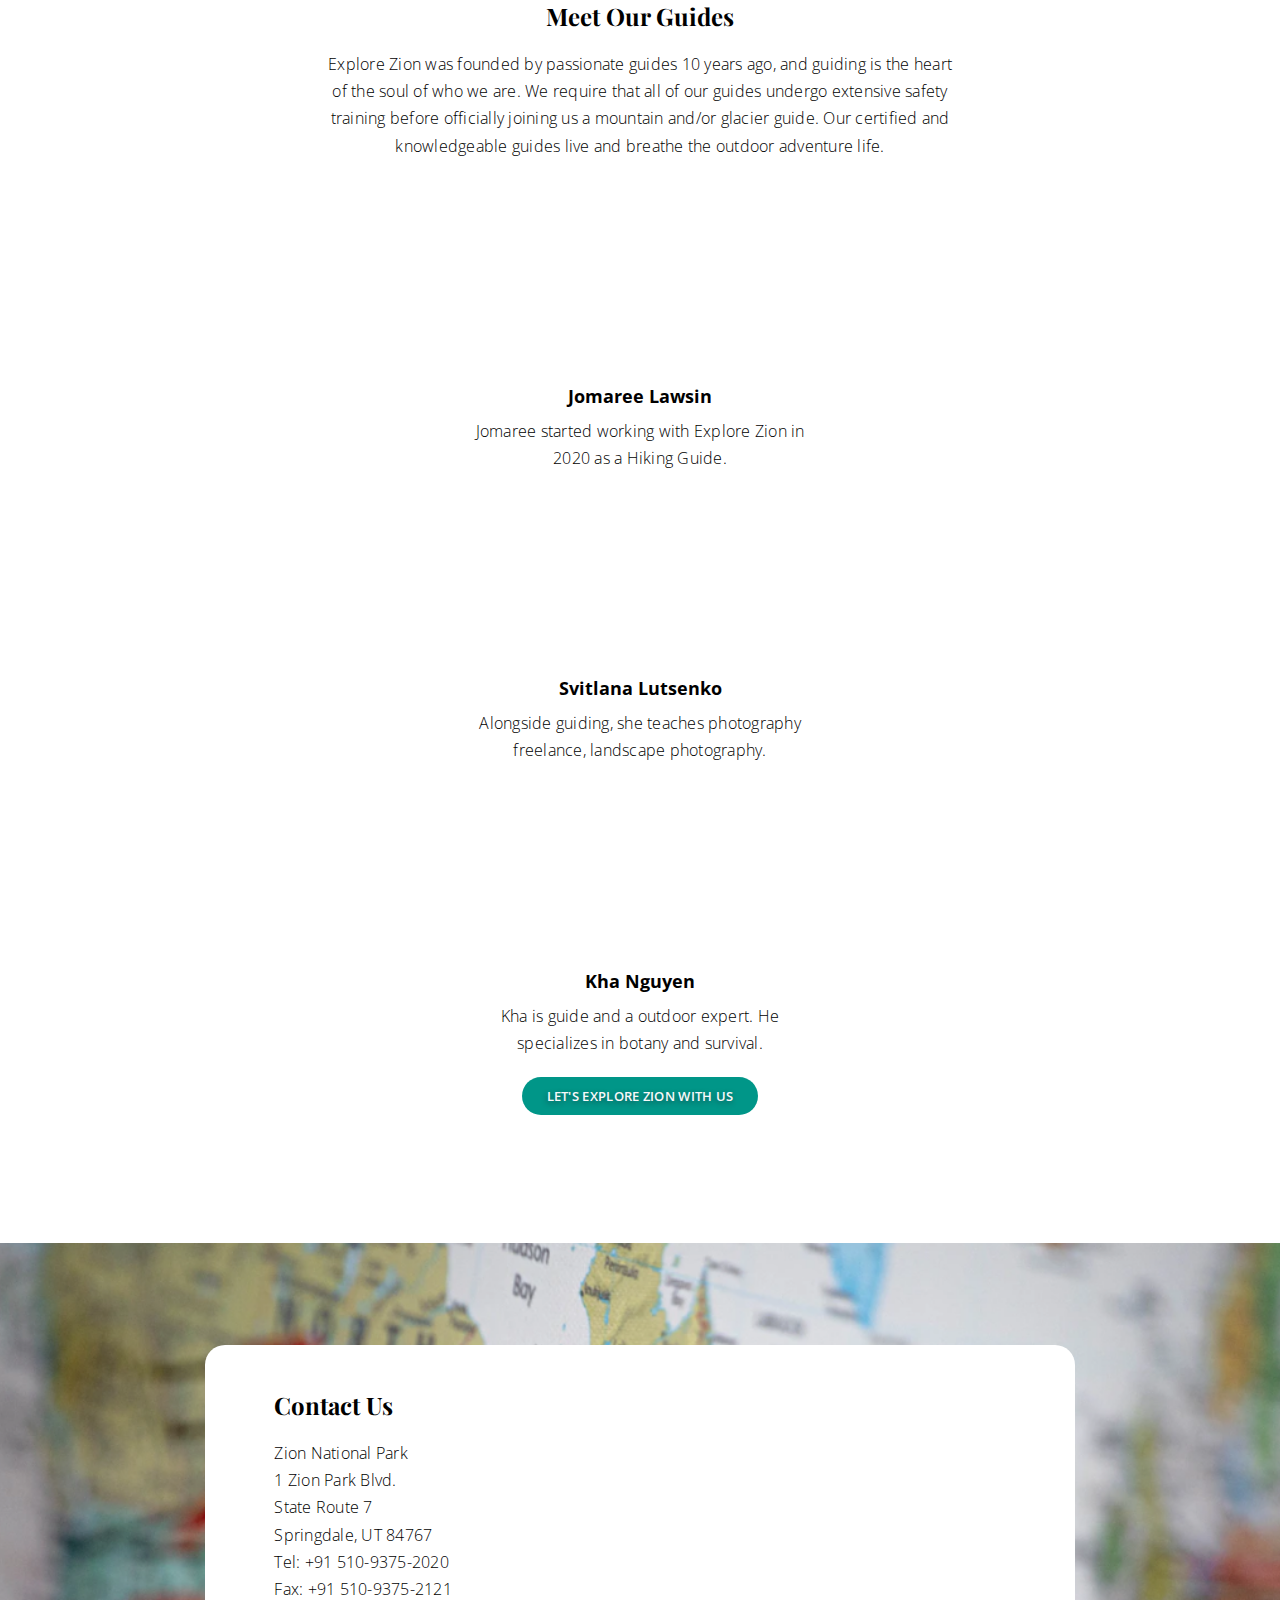
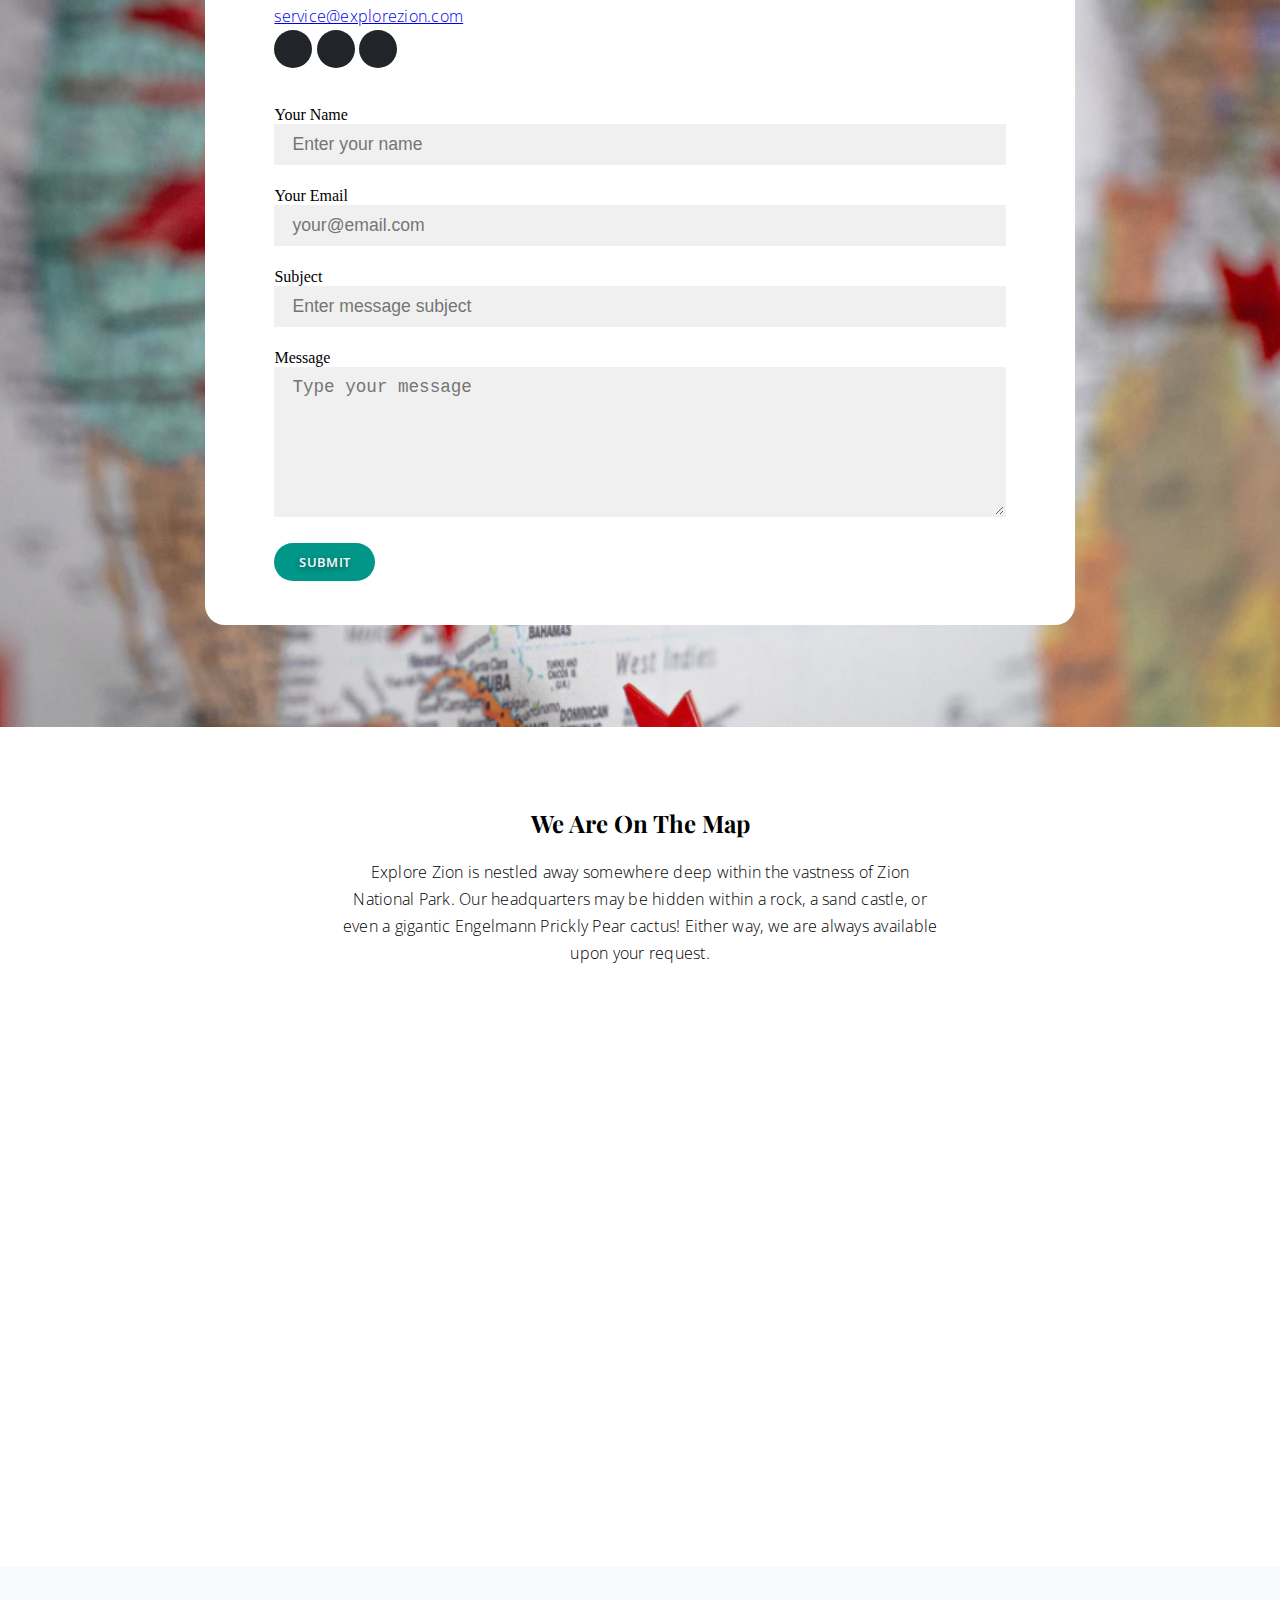
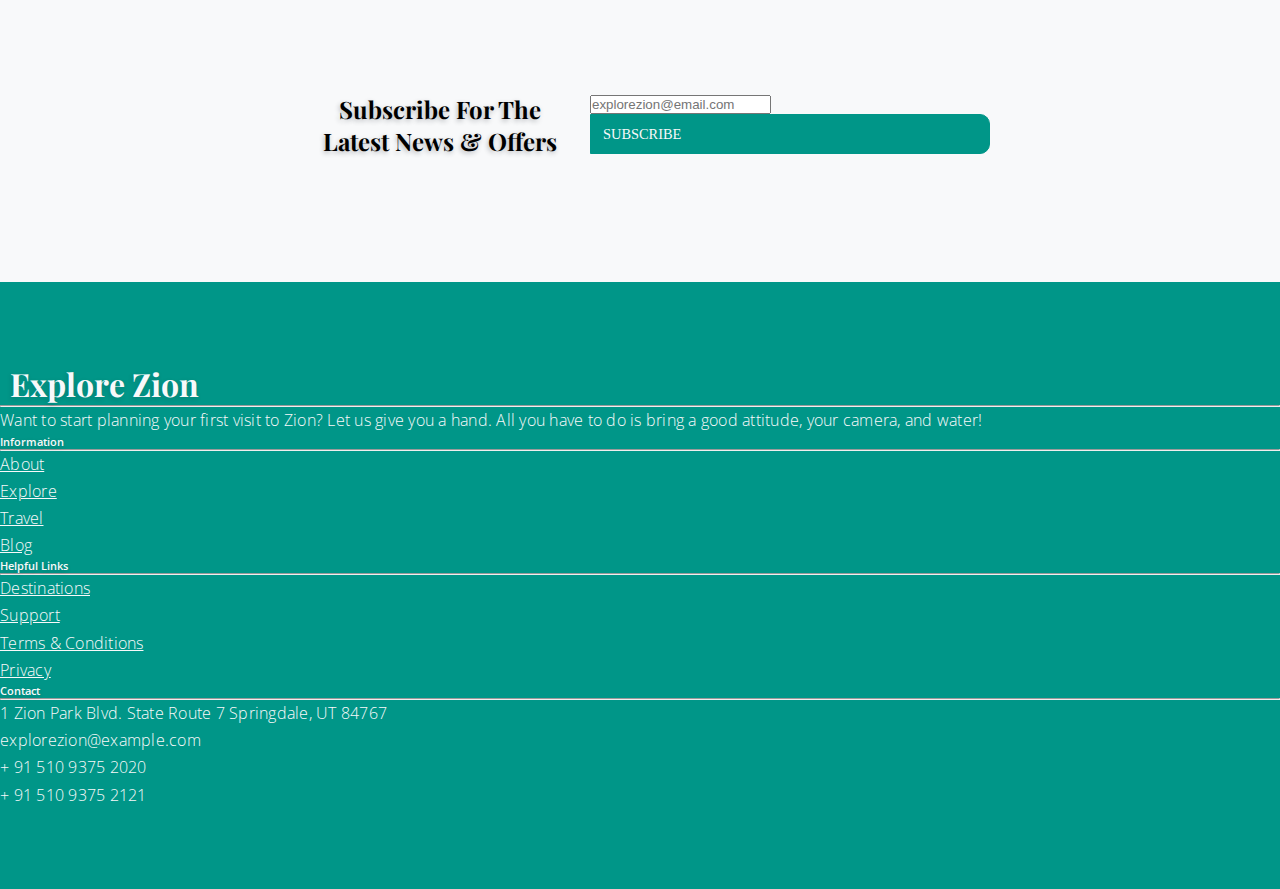
==== commit 85e0de45: "Svitlana's guided tours page - initial layout" ====
--- a/about-us.html
+++ b/about-us.html
@@ -5,23 +5,19 @@
     <meta charset="utf-8">
     <meta name="viewport" content="width=device-width, initial-scale=1">
     <link rel="stylesheet" href="css/main-styles.css">
-    <link rel="stylesheet" href="css/media-queries/mq.css">
+    <link rel="stylesheet" href="css/media-queries/mq-main.css">
     <link href="fontawesome-free-5.15.1-web/css/all.min.css" rel="stylesheet">
     <link rel="stylesheet" href="css/about-us.css">
     <!--load all styles -->
 
-    <!-- Lightbox -->
-    <link href="css/lightbox.css" rel="stylesheet">
-
-    <!-- Link Swiper's CSS -->
-    <link rel="stylesheet" href="https://unpkg.com/swiper/swiper-bundle.min.css">
-
     <!-- Bootstrap CSS -->
-    <link href="https://cdn.jsdelivr.net/npm/bootstrap@5.0.0-beta1/dist/css/bootstrap.min.css" rel="stylesheet" integrity="sha384-giJF6kkoqNQ00vy+HMDP7azOuL0xtbfIcaT9wjKHr8RbDVddVHyTfAAsrekwKmP1" crossorigin="anonymous">
+    <link href="https://cdn.jsdelivr.net/npm/bootstrap@5.0.0-beta1/dist/css/bootstrap.min.css" rel="stylesheet"
+          integrity="sha384-giJF6kkoqNQ00vy+HMDP7azOuL0xtbfIcaT9wjKHr8RbDVddVHyTfAAsrekwKmP1" crossorigin="anonymous">
 
     <!-- google fonts -->
     <link rel="preconnect" href="https://fonts.gstatic.com">
-    <link href="https://fonts.googleapis.com/css2?family=Open+Sans:wght@300;400;600;700&family=Playfair+Display:wght@400;500;600;700;800&display=swap" rel="stylesheet">
+    <link href="https://fonts.googleapis.com/css2?family=Open+Sans:wght@300;400;600;700&family=Playfair+Display:wght@400;500;600;700;800&display=swap"
+          rel="stylesheet">
 
     <title>Explore Zion - About Us</title>
 </head>
@@ -37,11 +33,13 @@
 
             <!--  show this only on mobile to medium screens  -->
             <a class="navbar-brand" href="index.html">
-                <img src="img/icons/main-logo.svg" width="30" height="30" class="p-d-inline-block align-top" alt="Home Page">
+                <img src="img/icons/main-logo.svg" width="30" height="30" class="p-d-inline-block align-top"
+                     alt="Home Page">
                 <h2>Explore Zion</h2>
             </a>
 
-            <button class="navbar-toggler " type="button" data-toggle="collapse" data-target="#navbarToggle" aria-controls="navbarToggle" aria-expanded="false" aria-label="Toggle navigation">
+            <button class="navbar-toggler " type="button" data-toggle="collapse" data-target="#navbarToggle"
+                    aria-controls="navbarToggle" aria-expanded="false" aria-label="Toggle navigation">
                 <span class="navbar-toggler-icon"></span>
             </button>
 
@@ -53,7 +51,7 @@
 
                 <ul class="navbar-nav nav-links-middle">
                     <li class="nav-item guided-tours-link">
-                        <a class="nav-link" href="guide-tours.html">Guided Tours In Zion</a>
+                        <a class="nav-link" href="guided-tours.html">Guided Tours In Zion</a>
                     </li>
                     <li class="nav-item visit-us-link">
                         <a class="nav-link" href="plan-your-visit.html">Plan Your Visit</a>
@@ -86,24 +84,33 @@
                     <div class="col-md brown">
                         <div class="text-inner">
                             <h2 class="s-title">Our Mission</h2>
-                            <p>At Explore Zion, we believe that travel is one of the most important and fundamental elements of enhancing the quality of life. The process of planning and anticipating a vacation should be as enjoyable as the getaway itself. We want our partners, clients, and friends to share our love of this amazing destination, its world-class amenities, activities, and exciting events, and let them know about the opportunities to live and work in this community of Springdale and Zion Canyon that we get to call home.
-                        </p>
-                        </div>
-                    </div>
-                    <div class="col-md">
-                        <img src="img/about-us/Banner-Our-Mission.jpg">
+                            <p>At Explore Zion, we believe that travel is one of the most important and fundamental
+                                elements of enhancing the quality of life. The process of planning and anticipating a
+                                vacation should be as enjoyable as the getaway itself. We want our partners, clients,
+                                and friends to share our love of this amazing destination, its world-class amenities,
+                                activities, and exciting events, and let them know about the opportunities to live and
+                                work in this community of Springdale and Zion Canyon that we get to call home.
+                            </p>
+                        </div>
+                    </div>
+                    <div class="col-md">
+                        <img src="img/about-us/Banner-Our-Mission.jpg" alt="Our Mission">
                     </div>
                 </div>
                 <div class="row g-0">
                     <div class="col-md">
-                        <img src="img/about-us/Banner-Our-Values.jpg">
+                        <img src="img/about-us/Banner-Our-Values.jpg" alt="Our Values">
                     </div>
                     <div class="col-md">
                         <div class="text-inner">
                             <h2 class="s-title">Our Values</h2>
-                            <p>Guiding in Utah’s Zion National Park and its beautiful wilderness is not a job to us, it’s a lifestyle. We live and breathe the outdoor adventure life when we are with customers and in our free time. Our passion for nature and adventure drives us to provide quality, fun and educational experiences for our customers.
-                            Our philosophy includes supporting local NGOs and taking an active part in discussing the development of wilderness and open spaces.
-                        </p>
+                            <p>Guiding in Utah’s Zion National Park and its beautiful wilderness is not a job to us,
+                                it’s a lifestyle. We live and breathe the outdoor adventure life when we are with
+                                customers and in our free time. Our passion for nature and adventure drives us to
+                                provide quality, fun and educational experiences for our customers.
+                                Our philosophy includes supporting local NGOs and taking an active part in discussing
+                                the development of wilderness and open spaces.
+                            </p>
                         </div>
                     </div>
                 </div>
@@ -111,21 +118,27 @@
                     <div class="col-md brown">
                         <div class="text-inner">
                             <h2 class="s-title">Our Commitment</h2>
-                            <p>Our guides are a mix of passionate trekkers, hikers, climbers, mountaineers, and skiers, that live and breathe the outdoor adventure life. They use their extensive mountaineering and trekking training to safely lead groups on adventures in wild nature, as well as pursue personal outdoor challenges.
-                            We focus on protecting Zion National Park, while providing quality services and small group experiences, are what make us Utah’s adventure travel expert.
-                        </p>
-                        </div>
-                    </div>
-                    <div class="col-md">
-                        <img src="img/about-us/Banner-Our-Commitment.jpg">
+                            <p>Our guides are a mix of passionate trekkers, hikers, climbers, mountaineers, and skiers,
+                                that live and breathe the outdoor adventure life. They use their extensive
+                                mountaineering and trekking training to safely lead groups on adventures in wild nature,
+                                as well as pursue personal outdoor challenges.
+                                We focus on protecting Zion National Park, while providing quality services and small
+                                group experiences, are what make us Utah’s adventure travel expert.
+                            </p>
+                        </div>
+                    </div>
+                    <div class="col-md">
+                        <img src="img/about-us/Banner-Our-Commitment.jpg" alt="Our Commitment">
                     </div>
                 </div>
             </section>
             <section class="s-ourteam">
                 <div class="section-header">
                     <h2 class="s-title">Meet Our Guides</h2>
-                    <p>Explore Zion was founded by passionate guides 10 years ago, and guiding is the heart of the soul of who we are.
-                        We require that all of our guides undergo extensive safety training before officially joining us a mountain and/or glacier guide.
+                    <p>Explore Zion was founded by passionate guides 10 years ago, and guiding is the heart of the soul
+                        of who we are.
+                        We require that all of our guides undergo extensive safety training before officially joining us
+                        a mountain and/or glacier guide.
                         Our certified and knowledgeable guides live and breathe the outdoor adventure life. </p>
                 </div>
                 <div class="row">
@@ -139,8 +152,8 @@
                     <div class="col-md guide svitlana">
                         <div class="img-area"></div>
                         <div class="img-text">
-                    <h4 class="b-title">Svitlana Lutsenko
-                    </h4>
+                            <h4 class="b-title">Svitlana Lutsenko
+                            </h4>
                             <p>Alongside guiding, she teaches photography freelance, landscape photography.</p>
                         </div>
                     </div>
@@ -152,7 +165,8 @@
                         </div>
                     </div>
                 </div>
-                <div class="button-inner"><a class="button accent" href="guide-tours.html" title="Our Guided Tours">LET'S EXPLORE ZION WITH US</a></div>
+                <div class="button-inner"><a class="button" href="guide-tours.html" title="Our Guided Tours">LET'S
+                    EXPLORE ZION WITH US</a></div>
             </section>
         </div>
         <div class="s-contactus">
@@ -176,19 +190,24 @@
                                 <a href="mailto:service@explorezion.com">service@explorezion.com</a>
                             </p>
                             <p class="social-links">
-                                <a href="#"  class="social-link" target="_blank"><span class="fab fa-facebook-f"></span></a>
+                                <a href="#" class="social-link" target="_blank"><span class="fab fa-facebook-f"></span></a>
                                 <a href="#" class="social-link" target="_blank"><span class="fab fa-twitter"></span></a>
-                                <a href="#" class="social-link" target="_blank"><span class="fab fa-instagram"></span></a>
+                                <a href="#" class="social-link" target="_blank"><span
+                                        class="fab fa-instagram"></span></a>
                             </p>
                         </div>
                     </div>
                     <div class="col-md">
                         <form>
-                            <input type="text" class="field" required placeholder="Your Name">
-                            <input type="text" class="field" required placeholder="Your Email">
-                            <input type="text" class="field" required placeholder="Subject">
-                            <textarea placeholder="Message" required class="field"></textarea>
-                            <button class="button">Submit</button>
+                            <label for="username">Your Name</label>
+                            <input name="username" id="username" type="text" class="field" required placeholder="Enter your name">
+                            <label for="useremail">Your Email</label>
+                            <input name="useremail" id="useremail" type="text" class="field" required placeholder="your@email.com">
+                            <label for="subject">Subject</label>
+                            <input name="subject" id="subject" type="text" class="field" required placeholder="Enter message subject">
+                            <label for="message">Message</label>
+                            <textarea name="message" id="message" placeholder="Type your message" required class="field"></textarea>
+                            <button type="submit" value="Submit" class="button">Submit</button>
                         </form>
                     </div>
                 </div>
@@ -199,9 +218,13 @@
             <section class="map-container">
                 <div class="map-content">
                     <h2 class="s-title">We Are On The Map</h2>
-                    <p>Explore Zion is nestled away somewhere deep within the vastness of Zion National Park. Our headquarters may be hidden within a rock, a sand castle, or even a gigantic Engelmann Prickly Pear cactus! Either way, we are always available upon your request.</p>
-                </div>
-                <iframe src="https://www.google.com/maps/embed?pb=!1m18!1m12!1m3!1d203063.40265533244!2d-113.18331938261385!3d37.32200958242842!2m3!1f0!2f0!3f0!3m2!1i1024!2i768!4f13.1!3m3!1m2!1s0x80caead08844f8d9%3A0x7c2e3a15aa3656f5!2sZion%20National%20Park!5e0!3m2!1sen!2sus!4v1607657678510!5m2!1sen!2sus" width="1000" height="400" frameborder="0" style="border:0;" allowfullscreen="" aria-hidden="false" tabindex="0"></iframe>
+                    <p>Explore Zion is nestled away somewhere deep within the vastness of Zion National Park. Our
+                        headquarters may be hidden within a rock, a sand castle, or even a gigantic Engelmann Prickly
+                        Pear cactus! Either way, we are always available upon your request.</p>
+                </div>
+                <iframe src="https://www.google.com/maps/embed?pb=!1m18!1m12!1m3!1d203063.40265533244!2d-113.18331938261385!3d37.32200958242842!2m3!1f0!2f0!3f0!3m2!1i1024!2i768!4f13.1!3m3!1m2!1s0x80caead08844f8d9%3A0x7c2e3a15aa3656f5!2sZion%20National%20Park!5e0!3m2!1sen!2sus!4v1607657678510!5m2!1sen!2sus"
+                        width="1000" height="400" style="border:0;" allowfullscreen=""
+                        aria-hidden="false" tabindex="0"></iframe>
             </section>
         </div>
 
@@ -219,7 +242,8 @@
     <section class="sub-container">
         <h2>Subscribe For The Latest News & Offers</h2>
         <div class="input-group mb-3">
-            <input type="text" class="form-control" placeholder="explorezion@email.com" aria-label="Recipient's username">
+            <input type="text" class="form-control" placeholder="explorezion@email.com"
+                   aria-label="Recipient's username">
             <div class="input-group-append">
                 <span class="input-group-text">Subscribe</span>
             </div>
@@ -243,7 +267,8 @@
                     <!-- Content -->
                     <h6 class="font-weight-bold footer-heading">Explore Zion</h6>
                     <hr class="deep-purple accent-2 mb-4 mt-0 d-inline-block mx-auto">
-                    <p>Want to start planning your first visit to Zion? Let us give you a hand. All you have to do is bring a good attitude, your camera, and water!</p>
+                    <p>Want to start planning your first visit to Zion? Let us give you a hand. All you have to do is
+                        bring a good attitude, your camera, and water!</p>
 
                 </div>
                 <!-- Grid column -->
@@ -255,16 +280,16 @@
                     <h6 class="text-uppercase font-weight-bold">Information</h6>
                     <hr class="accent-2 mb-4 mt-0 d-inline-block mx-auto">
                     <p>
-                        <a href="#!">About</a>
-                    </p>
-                    <p>
-                        <a href="#!">Explore</a>
-                    </p>
-                    <p>
-                        <a href="#!">Travel</a>
-                    </p>
-                    <p>
-                        <a href="#!">Blog</a>
+                        <a href="#">About</a>
+                    </p>
+                    <p>
+                        <a href="#">Explore</a>
+                    </p>
+                    <p>
+                        <a href="#">Travel</a>
+                    </p>
+                    <p>
+                        <a href="#">Blog</a>
                     </p>
 
                 </div>
@@ -277,16 +302,16 @@
                     <h6 class="text-uppercase font-weight-bold">Helpful Links</h6>
                     <hr class="accent-2 mb-4 mt-0 d-inline-block mx-auto">
                     <p>
-                        <a href="#!">Destinations</a>
-                    </p>
-                    <p>
-                        <a href="#!">Support</a>
-                    </p>
-                    <p>
-                        <a href="#!">Terms & Conditions</a>
-                    </p>
-                    <p>
-                        <a href="#!">Privacy</a>
+                        <a href="#">Destinations</a>
+                    </p>
+                    <p>
+                        <a href="#">Support</a>
+                    </p>
+                    <p>
+                        <a href="#">Terms & Conditions</a>
+                    </p>
+                    <p>
+                        <a href="#">Privacy</a>
                     </p>
 
                 </div>
--- a/css/media-queries/mq-main.css
+++ b/css/media-queries/mq-main.css
@@ -0,0 +1,260 @@
+@media screen and (max-width: 1143px) {
+
+    .navbar {
+        height: 12vh;
+    }
+
+    .navbar-brand {
+        font-size: 2rem;
+        display: flex;
+    }
+
+    .navbar img {
+        height: 50px;
+        width: 50px;
+    }
+
+    .navbar-brand h2 {
+        font-size: 1.6rem;
+    }
+
+    #navbarToggle > ul > li {
+        padding: .3em;
+    }
+
+    #navbarToggle > ul > li > a {
+        color: #f8f9fa;
+        font-family: 'Open Sans', sans-serif;
+        font-size: .8rem;
+        font-weight: 600;
+        letter-spacing: 1px;
+        text-decoration: none;
+        text-transform: uppercase;
+        text-shadow: -1px 2px 5px rgb(29 37 45 / 20%);
+    }
+
+    iframe {
+        width: 900px;
+    }
+}
+
+@media screen and (max-width: 997px) {
+    .box-left {
+        max-width: 100%;
+    }
+
+    .box-left .popular-tour-title h3 {
+        margin-left: .2em;
+    }
+
+    .tour-images-box .tour-images img {
+        height: 200px;
+        width: 200px;
+        transition: transform .3s;
+    }
+
+    .box-right {
+        flex-direction: row;
+        margin-bottom: 6em;
+    }
+
+    .box-right-content {
+        padding: 3em;
+    }
+
+    .current-offer-img img {
+        height: 350px;
+    }
+
+    .current-offer-paragraph p {
+        font-weight: 500;
+        width: 40ch;
+    }
+}
+
+@media screen and (max-width: 991px) {
+
+    .navbar-collapse
+    {
+        background-color: #f8f8f8;
+        z-index: 1000000;
+    }
+
+    #navbarToggle > ul > li > a {
+        color: #212529;
+        font-size: 1rem;
+        padding: 1.5em;
+    }
+
+    #navbarToggle > .navbar-nav > .nav-item > .nav-link:hover {
+        border-top: 2px solid #212529;
+    }
+
+    #navbarToggle > ul.navbar-nav.nav-links-middle > li.nav-item.guided-tours-link > a {
+        width: 100%;
+    }
+}
+
+@media screen and (max-width: 959px) {
+    .box-left {
+        max-width: 100%;
+    }
+
+    .box-left .popular-tour-title h3 {
+        margin-left: .2em;
+    }
+
+    .tour-images-box .tour-images img {
+        height: 250px;
+        width: 250px;
+        transition: transform .3s;
+    }
+
+    .box-right {
+        flex-direction: row;
+        margin-bottom: 1em;
+    }
+
+    .box-right-content {
+        padding: 3em;
+    }
+
+    .current-offer-img img {
+        height: 350px;
+        margin-top: 2em;
+    }
+
+    iframe {
+        width: 750px;
+    }
+}
+
+@media screen and (max-width: 760px) {
+    .sub-container {
+        display: flex;
+        flex-direction: column;
+    }
+
+    .col-md-3.col-lg-4.col-xl-3.mx-auto.mb-4,
+    .col-md-2.col-lg-2.col-xl-2.mx-auto.mb-4,
+    .col-md-3.col-lg-2.col-xl-2.mx-auto.mb-4,
+    .col-md-4.col-lg-3.col-xl-3.mx-auto.mb-md-0.mb-4 {
+        text-align: left;
+    }
+
+    .col-md-3.col-lg-4.col-xl-3.mx-auto.mb-4 > p {
+        width: 40ch;
+    }
+}
+
+@media screen and (max-width: 694px) {
+    .hero-content .hero-title {
+        color: #f8f9fa;
+        font-size: 64px;
+        margin-bottom: .3em;
+        line-height: 77px;
+        width: 10ch;
+    }
+
+    .hero-content .hero-desc {
+        color: #f8f9fa;
+        margin-bottom: 2em;
+        width: 42ch;
+        font-weight: 400;
+        text-shadow: -1px 2px 5px rgb(29 37 45 / 100%);
+    }
+
+    .hero-content {
+        content: "";
+        position: absolute;
+        bottom: 35%;
+        left: 10%;
+        width: 100%;
+        height: 300px;
+    }
+
+    .box-right-content {
+        padding: 1.5em;
+        margin: 3em 0;
+    }
+
+    .current-offer-paragraph p {
+        font-weight: 500;
+        width: 35ch;
+        font-size: .9rem;
+    }
+
+    iframe {
+        width: 600px;
+    }
+}
+
+@media screen and (max-width: 588px) {
+    .box-left {
+        padding: 0em;
+    }
+
+    .box-left .popular-tour-title h3 {
+        margin-left: 1em;
+    }
+
+    .tour-images-box {
+        display: flex;
+        flex-wrap: wrap;
+        justify-content: center;
+    }
+
+    .tour-images-box .tour-images img {
+        height: 200px;
+        width: 200px;
+    }
+
+    .current-offer-img img {
+        height: 250px;
+        margin-top: 3em;
+    }
+
+    .box-right {
+        flex-direction: row;
+        width: 93%;
+    }
+
+    .current-offer-paragraph p {
+        font-weight: 500;
+        width: 32ch;
+        font-size: .9rem;
+    }
+
+    .current-offer-button .offer-button {
+        width: 230px;
+    }
+
+    hr {
+        margin-top: 3em;
+    }
+
+    .dest-content {
+        width: 450px;
+    }
+
+    .map-content {
+        width: 450px;
+    }
+
+    iframe {
+        width: 450px;
+    }
+
+    .col-md-3.col-lg-4.col-xl-3.mx-auto.mb-4,
+    .col-md-2.col-lg-2.col-xl-2.mx-auto.mb-4,
+    .col-md-3.col-lg-2.col-xl-2.mx-auto.mb-4,
+    .col-md-4.col-lg-3.col-xl-3.mx-auto.mb-md-0.mb-4 {
+        text-align: center;
+    }
+
+    .col-md-3.col-lg-4.col-xl-3.mx-auto.mb-4 > p {
+        width: 40ch;
+        margin: auto;
+    }
+
+}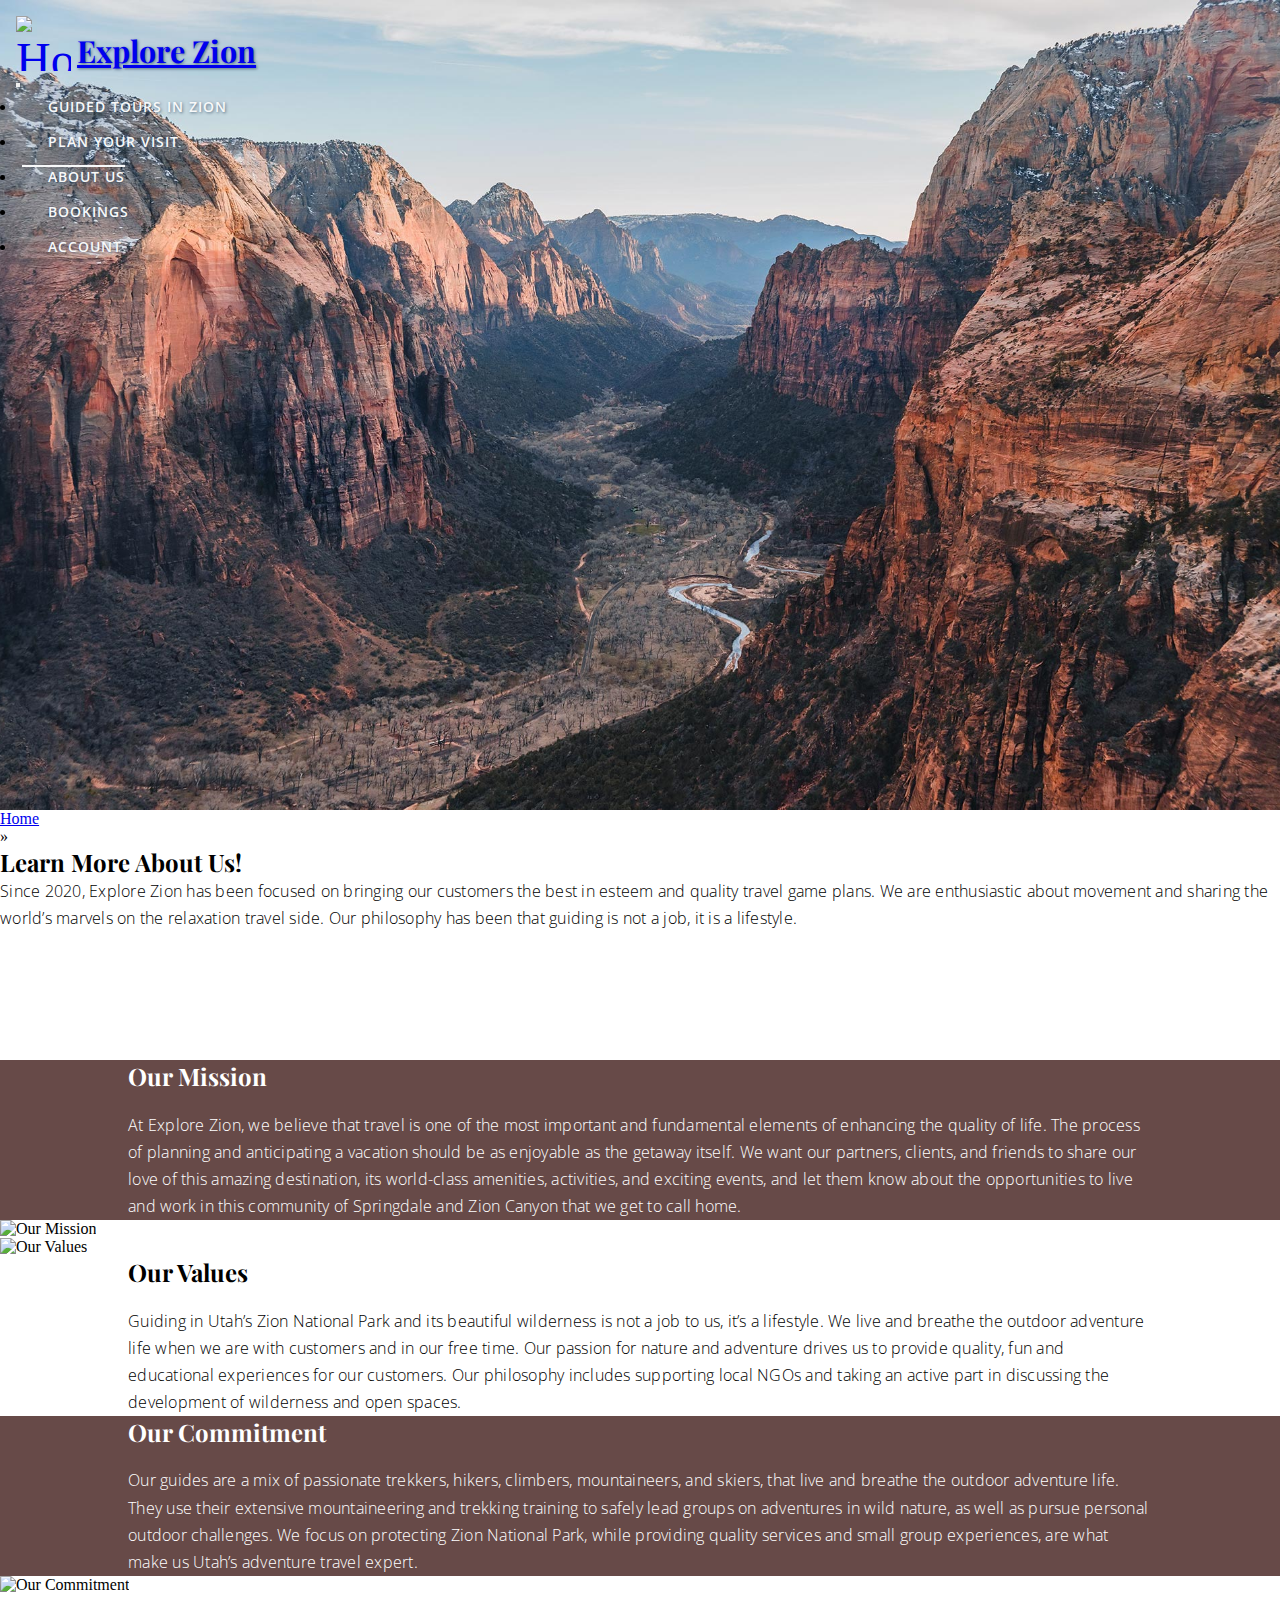
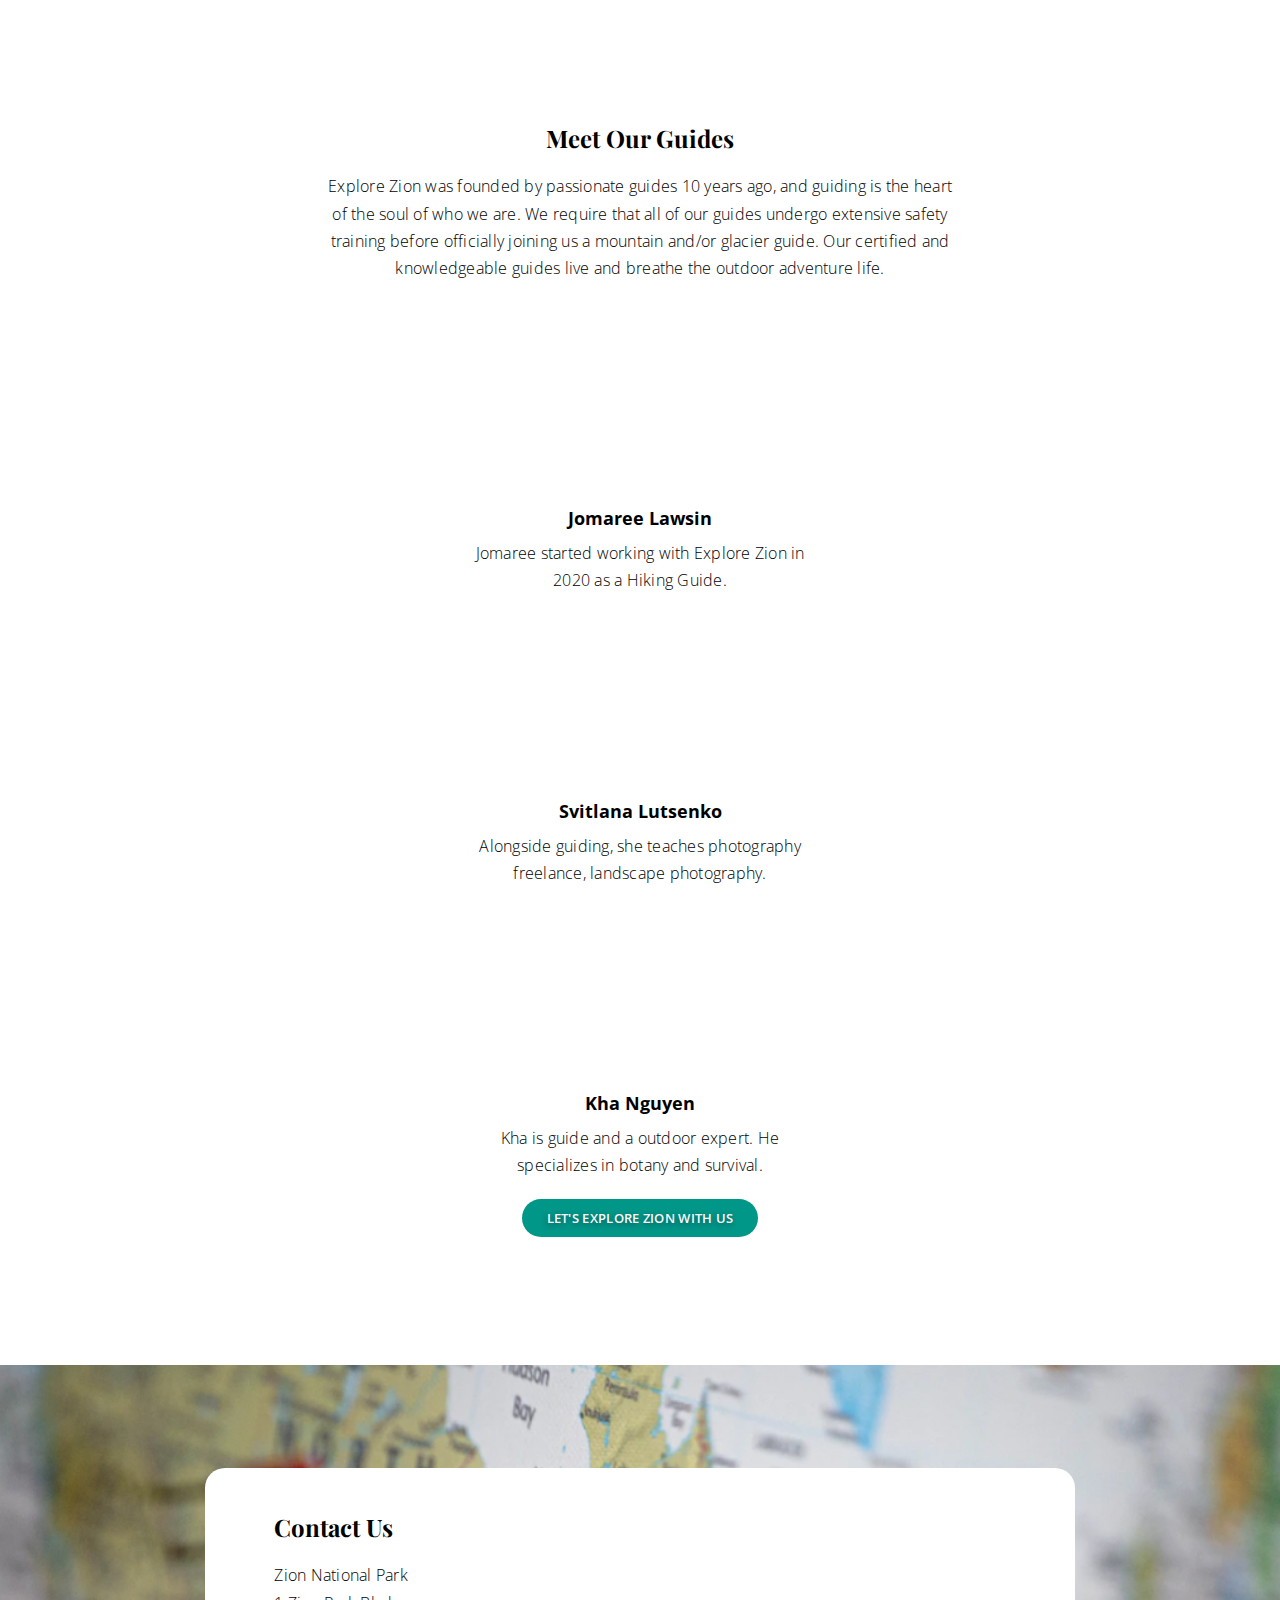
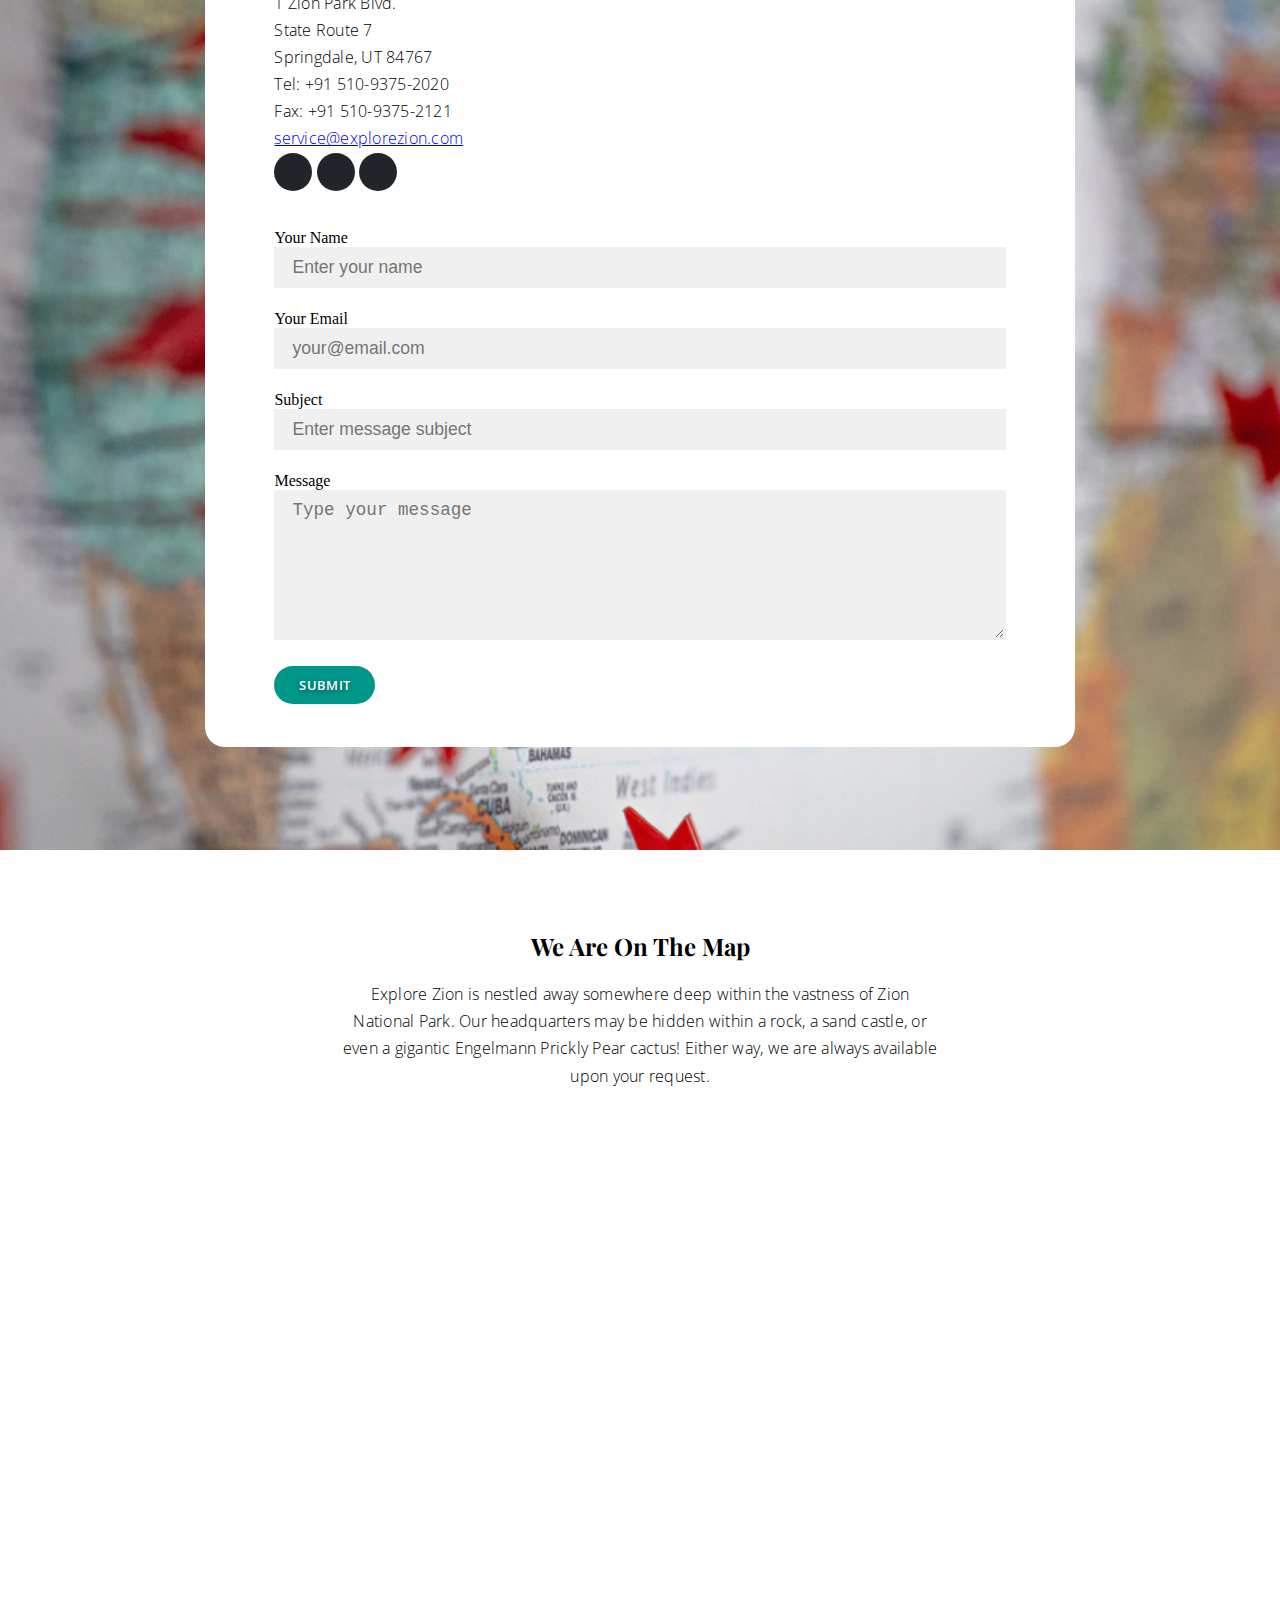
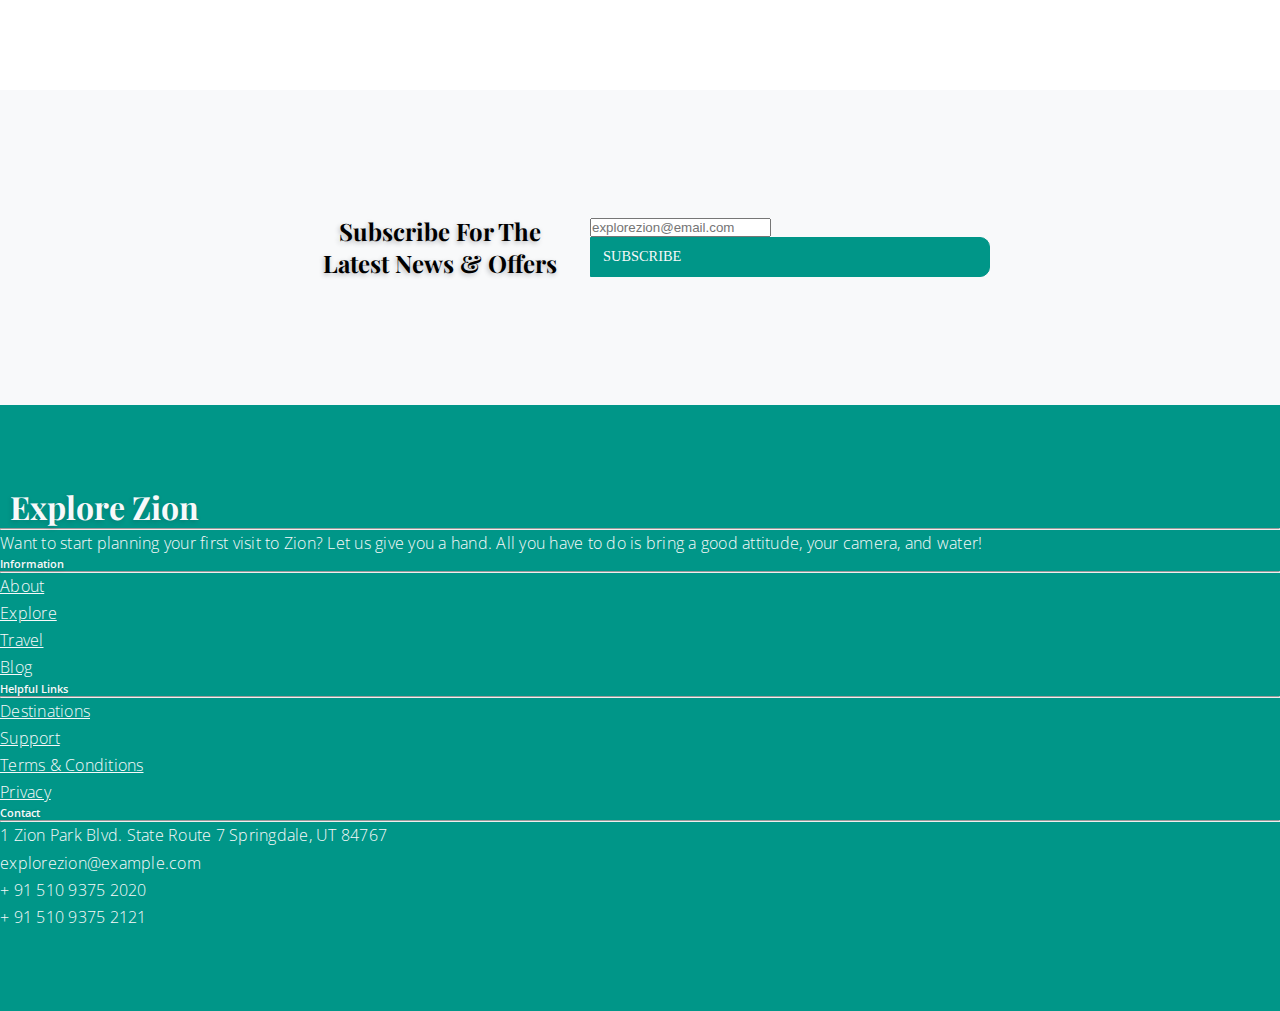
==== commit 31fad597: "Font awesome files are removed from project" ====
--- a/about-us.html
+++ b/about-us.html
@@ -6,7 +6,6 @@
     <meta name="viewport" content="width=device-width, initial-scale=1">
     <link rel="stylesheet" href="css/main-styles.css">
     <link rel="stylesheet" href="css/media-queries/mq-main.css">
-    <link href="fontawesome-free-5.15.1-web/css/all.min.css" rel="stylesheet">
     <link rel="stylesheet" href="css/about-us.css">
     <!--load all styles -->
 
@@ -27,7 +26,7 @@
     <!--------------------------
       hero & navigation section
     ---------------------------->
-    <header class="hero">
+    <header class="hero p-about-us">
         <!-- navigation bar w/ bootstrap -->
         <nav class="navbar navbar-expand-lg navbar-dark">
 
@@ -74,9 +73,29 @@
         </nav>
     </header>
 
-    <!----------------------------------
-      main section - most popular tours
-    ------------------------------------>
+    <!----------------------------
+                intro - section
+        ------------------------------>
+    <section class="intro-section-container">
+        <div class="breadcrumb-box">
+            <ul>
+                <li>
+                    <a href="index.html">Home</a>
+                </li>
+                <li>»</li>
+            </ul>
+        </div>
+        <div class="intro-box">
+            <h2>Learn More About Us!</h2>
+            <p>Since 2020, Explore Zion has been focused on bringing our customers the best in esteem and quality travel
+                game plans. We are enthusiastic about movement and sharing the world’s marvels on the relaxation travel
+                side. Our philosophy has been that guiding is not a job, it is a lifestyle. </p>
+        </div>
+    </section>
+
+    <!----------------------------
+            main content - section
+        ------------------------------>
     <main class="p-about-us">
         <div class="container">
             <section class="s-whoweare">
@@ -165,7 +184,7 @@
                         </div>
                     </div>
                 </div>
-                <div class="button-inner"><a class="button" href="guide-tours.html" title="Our Guided Tours">LET'S
+                <div class="button-inner"><a class="button" href="guided-tours.html" title="Our Guided Tours">LET'S
                     EXPLORE ZION WITH US</a></div>
             </section>
         </div>
@@ -200,13 +219,17 @@
                     <div class="col-md">
                         <form>
                             <label for="username">Your Name</label>
-                            <input name="username" id="username" type="text" class="field" required placeholder="Enter your name">
+                            <input name="username" id="username" type="text" class="field" required
+                                   placeholder="Enter your name">
                             <label for="useremail">Your Email</label>
-                            <input name="useremail" id="useremail" type="text" class="field" required placeholder="your@email.com">
+                            <input name="useremail" id="useremail" type="text" class="field" required
+                                   placeholder="your@email.com">
                             <label for="subject">Subject</label>
-                            <input name="subject" id="subject" type="text" class="field" required placeholder="Enter message subject">
+                            <input name="subject" id="subject" type="text" class="field" required
+                                   placeholder="Enter message subject">
                             <label for="message">Message</label>
-                            <textarea name="message" id="message" placeholder="Type your message" required class="field"></textarea>
+                            <textarea name="message" id="message" placeholder="Type your message" required
+                                      class="field"></textarea>
                             <button type="submit" value="Submit" class="button">Submit</button>
                         </form>
                     </div>
@@ -346,6 +369,7 @@
     </footer>
 
 </div> <!-- container-fluid-closure-->
+<script src="https://kit.fontawesome.com/7f415d9138.js" crossorigin="anonymous"></script>
 
 </body>
 </html>